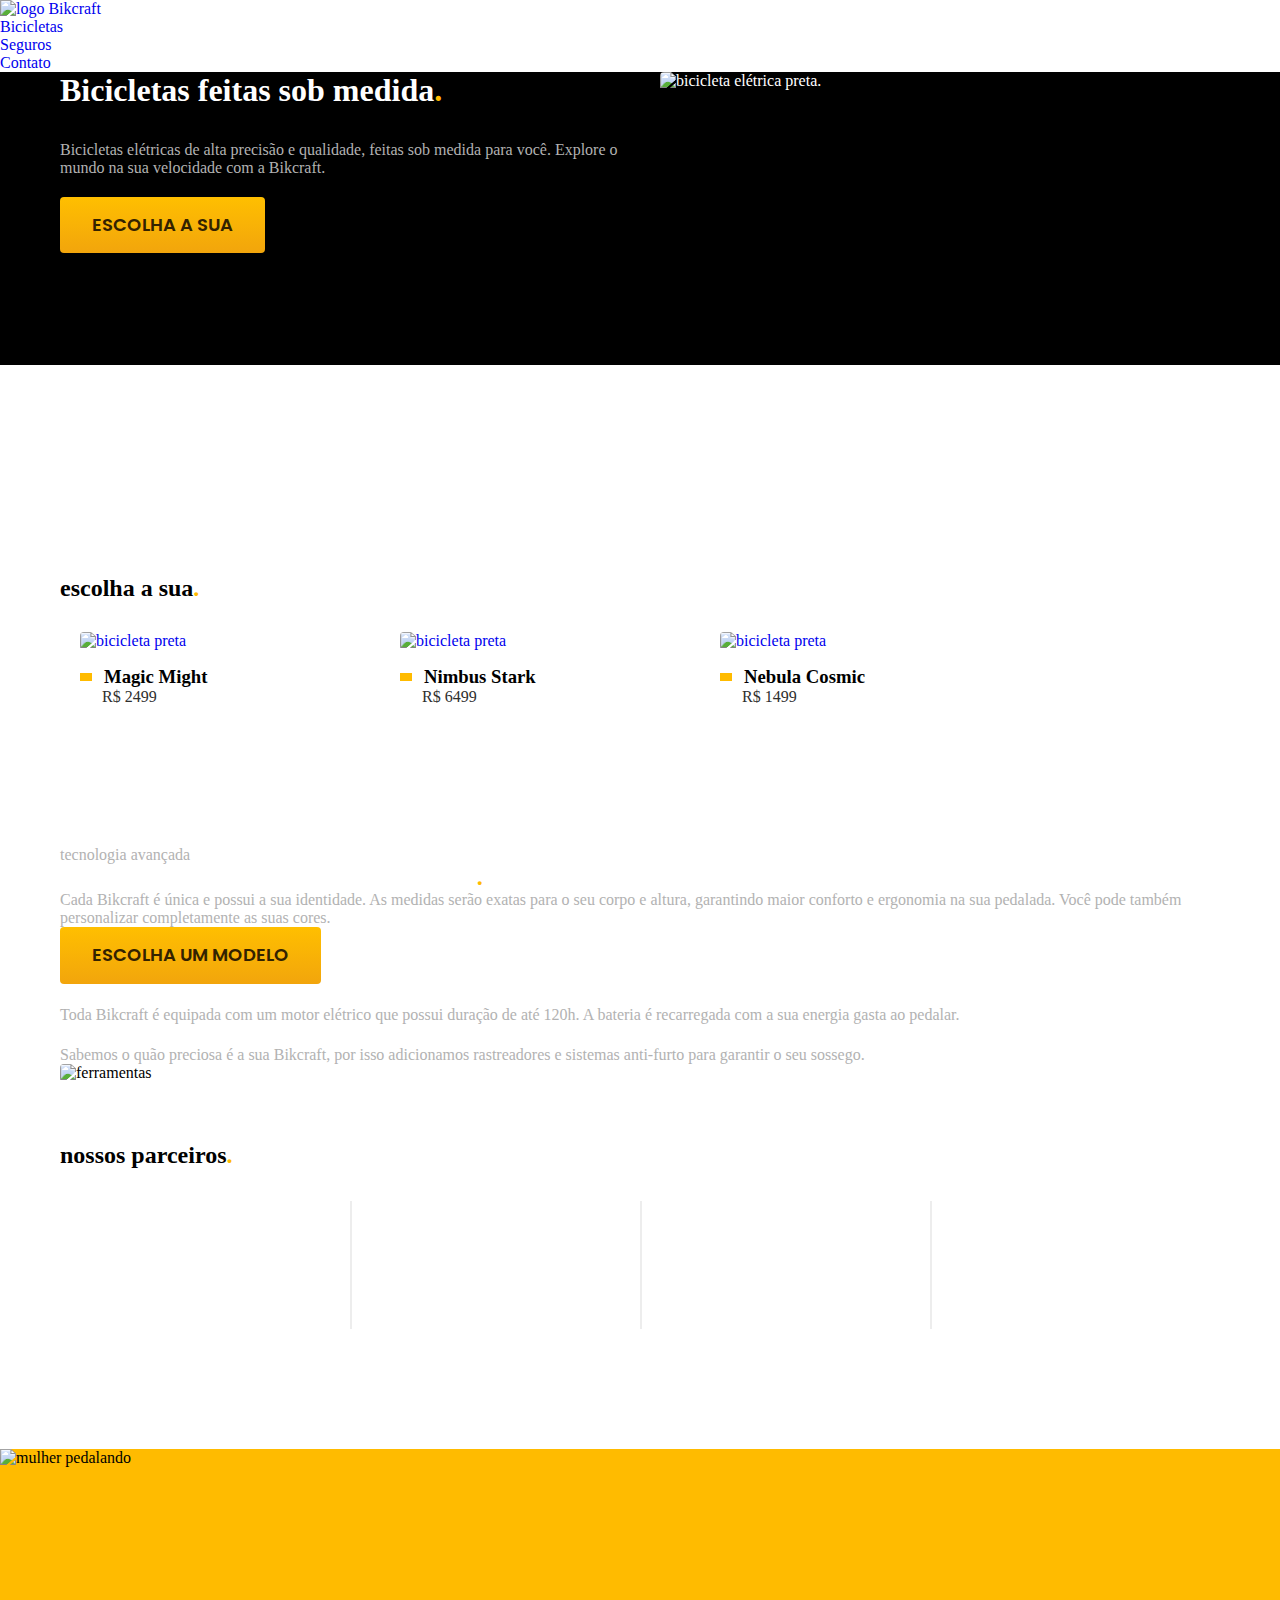
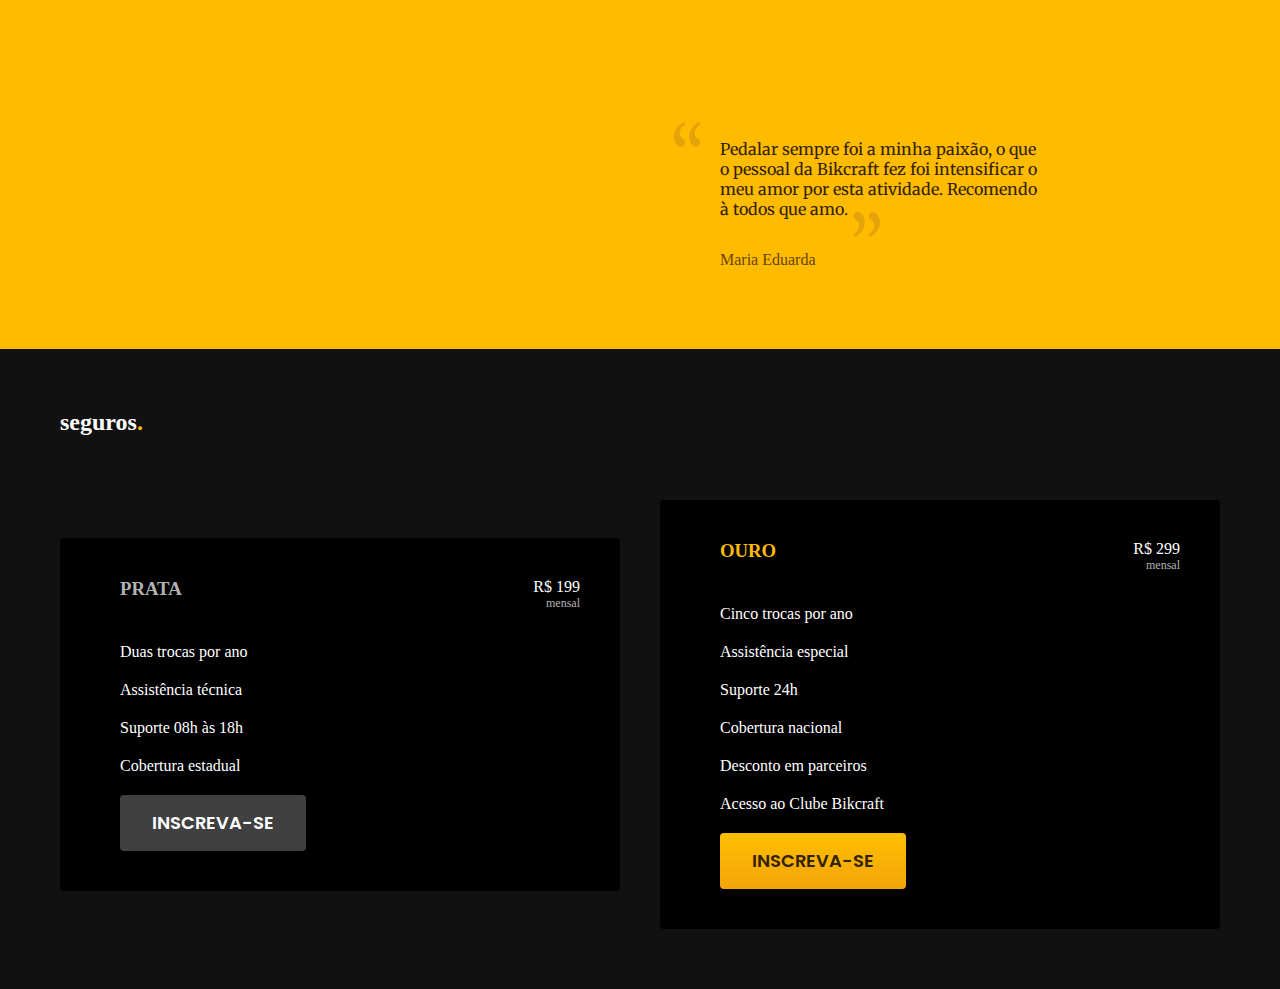
==== index.html @ 3af84308 "concluindo parceiros, depoimento e seguros" ====
<!DOCTYPE html>
<html lang="pt-br">
<head>
    <meta charset="UTF-8">
    <meta http-equiv="X-UA-Compatible" content="IE=edge">
    <meta name="viewport" content="width=device-width, initial-scale=1.0">
    <title>Bikcraft - Bicicletas</title>
    <link rel="stylesheet" href="style.css">
    <link rel="preconnect" href="https://fonts.googleapis.com">
    <link rel="preconnect" href="https://fonts.gstatic.com" crossorigin>
    <link href="https://fonts.googleapis.com/css2?family=Poppins:wght@400;600&family=Roboto:wght@400;500&family=Merriweather:ital,wght@1,900&display=swap" rel="stylesheet">
</head>
<body>
    <header class="header-bg">
        <div class="header">
            <a href="./"><img src="img/bikcraft.svg" alt="logo Bikcraft"></a>
            <nav aria-label="primária">
                <ul class="header-menu">
                    <li><a href="#bicicletas.html">Bicicletas</a></li>
                    <li><a href="#seguros.html">Seguros</a></li>
                    <li><a href="#contato.html">Contato</a></li>
                </ul>
            </nav>
        </div>
    </header>
    <!-- HOME -->
    <main class="introducao-bg">
        <div class="introducao container">
            <div class="introducao-conteudo">
                <h1 class="titulo-xl cor-branco">Bicicletas feitas sob medida<span class="cor-p100">.</span></h1>
                <p class="texto-m cor-500">Bicicletas elétricas de alta precisão e qualidade, feitas sob medida para você. Explore o mundo na sua velocidade com a Bikcraft.</p>
                <a class="botao-primario" href="./bicicletas.html">Escolha a sua</a>
            </div>
            <div class="introducao-img">
                <img src="img/fotos/introducao.jpg" alt="bicicleta elétrica preta.">
            </div>
        </div>
    </main>
    <!-- BICILETAS -->
    <article class="home-bicicletas container">
        <h2 class="titulo-xl">escolha a sua<span class="cor-p100">.</span></h2>
        <ul>
            <li>
                <a href="bicicletas/magic.html">
                    <img src="img/bicicletas/magic-home.jpg" alt="bicicleta preta">
                    <h3 class="titulo-l cor-1200">Magic Might</h3>
                    <span class="texto-m cor-1000">R$ 2499</span>
                </a>
            </li>
            <li>
                <a href="bicicletas/nimbus.html">
                    <img src="img/bicicletas/nimbus-home.jpg" alt="bicicleta preta">
                    <h3 class="titulo-l cor-1200">Nimbus Stark</h3>
                    <span class="texto-m cor-1000">R$ 6499</span>
                </a>
            </li>
            <li>
                <a href="bicicletas/nebula.html">
                    <img src="img/bicicletas/nebula-home.jpg" alt="bicicleta preta">
                    <h3 class="titulo-l cor-1200">Nebula Cosmic</h3>
                    <span class="texto-m cor-1000">R$ 1499</span>
                </a>
            </li>
        </ul>
    </article>
    <!-- TECNOLOGIA -->
    <article class="tecnologia-bg">
        <div class="tecnologia container">
            <div class="tecnologia-conteudo">
                <span class="sob-titulo cor-500">tecnologia avançada</span>
                <h2 class="titulo-xl cor-branco">você escolhe as suas cores e componentes<span class="cor-p100">.</span></h2>
                <p class="texto-m cor-500">Cada Bikcraft é única e possui a sua identidade. As medidas serão exatas para o seu corpo e altura, garantindo maior conforto e ergonomia na sua pedalada. Você pode também personalizar completamente as suas cores.</p>
                <a class="botao-primario" href="#">Escolha um modelo</a>
                <div class="tecnologia-conteudo-vantagens">
                    <div class="tecnologia-conteudo-motor">
                        <img src="img/icones/eletrica.svg" alt="">
                        <h3 class="titulo-m cor-branco">Motor Elétrico</h3>
                        <p class="texto-s cor-500">Toda Bikcraft é equipada com um motor elétrico que possui duração de até 120h. A bateria é recarregada com a sua energia gasta ao pedalar.</p>
                    </div>
                    <div class="tecnologia-conteudo-rastreador">
                        <img src="img/icones/rastreador.svg" alt="">
                        <h3 class="titulo-m cor-branco">Rastreador</h3>
                        <p class="texto-s cor-500">Sabemos o quão preciosa é a sua Bikcraft, por isso adicionamos rastreadores e sistemas anti-furto para garantir o seu sossego.</p>
                    </div>
                </div>
            </div>
            <div class="tecnologia-img"><img src="img/fotos/tecnologia.jpg" alt="ferramentas"></div>
        </div>
    </article>
    <!-- PARCEIROS -->
    <section class="parceiros container" aria-label="Nossos Parceiros">
        <h2 class="titulo-xl">nossos parceiros<span class="cor-p100">.</span></h2>
        <ul>
            <li><img src="img/parceiros/caravan.svg" alt=""></li>
            <li><img src="img/parceiros/ranek.svg" alt=""></li>
            <li><img src="img/parceiros/handel.svg" alt=""></li>
            <li><img src="img/parceiros/dogs.svg" alt=""></li>
            <li><img src="img/parceiros/lescone.svg" alt=""></li>
            <li><img src="img/parceiros/flexblog.svg" alt=""></li>
            <li><img src="img/parceiros/wildbeast.svg" alt=""></li>
            <li><img src="img/parceiros/surfbot.svg" alt=""></li>
        </ul>
    </section>
    <!-- DEPOIMENTO -->
    <section class="depoimento" aria-label="Depoimento">
        <div>
            <img src="img/fotos/depoimento.jpg" alt="mulher pedalando">
        </div>
        <div class="depoimento-conteudo">
            <blockquote class="titulo-l cor-p500">
                <p>Pedalar sempre foi a minha paixão, o que o pessoal da Bikcraft fez foi intensificar o meu amor por esta atividade. Recomendo à todos que amo.</p>
            </blockquote>
            <span class="titulo-m cor-p400">Maria Eduarda</span>
        </div>
    </section>

    <!-- SEGUROS -->
    <article class="seguros-bg">
        <div class="seguros container">
            <h2 class="titulo-xl cor-branco">seguros<span class="cor-p100">.</span></h2>
            <div class="seguros-conteudo">
                <div class="seguros-card">
                    <div class="plano-preco">
                        <h3 class="titulo-l cor-500 plano">Prata</h3>
                        <span class="titulo-l cor-branco preco">R$ 199</span>
                    </div>
                    <ul class="texto-m cor-branco">
                        <li>Duas trocas por ano</li>
                        <li>Assistência técnica</li>
                        <li>Suporte 08h às 18h</li>
                        <li>Cobertura estadual</li> 
                    </ul>
                    <a class="botao-secundario" href="#">inscreva-se</a>
                </div>
                <div class="seguros-card">
                    <div class="plano-preco">
                        <h3 class="titulo-l cor-p100 plano">Ouro</h3>
                        <span class="titulo-l cor-branco preco">R$ 299</span>
                    </div>
                    <ul class="texto-m cor-branco">
                        <li>Cinco trocas por ano</li>
                        <li>Assistência especial</li>
                        <li>Suporte 24h</li>
                        <li>Cobertura nacional</li> 
                        <li>Desconto em parceiros</li> 
                        <li>Acesso ao Clube Bikcraft</li> 
                    </ul>
                    <a class="botao-primario" href="#">inscreva-se</a>
                </div>
            </div>
        </div>
    </article>
</body>
</html>
---- style.css ----
@import './css/global/global.css';
@import './css/utilidades/tipografia.css';


/* Componentes */
@import './css/utilidades/cores.css';
@import './css/utilidades/componentes.css';

/* Header */
@import './css/global/header.css';

/* Home */
@import './css/home/introducao.css';
@import './css/bicicletas/home-bicicletas.css';
@import './css/home/tecnologia.css';
@import './css/home/parceiros.css';
@import './css/home/depoimento.css';
@import './css/seguros/seguros.css';
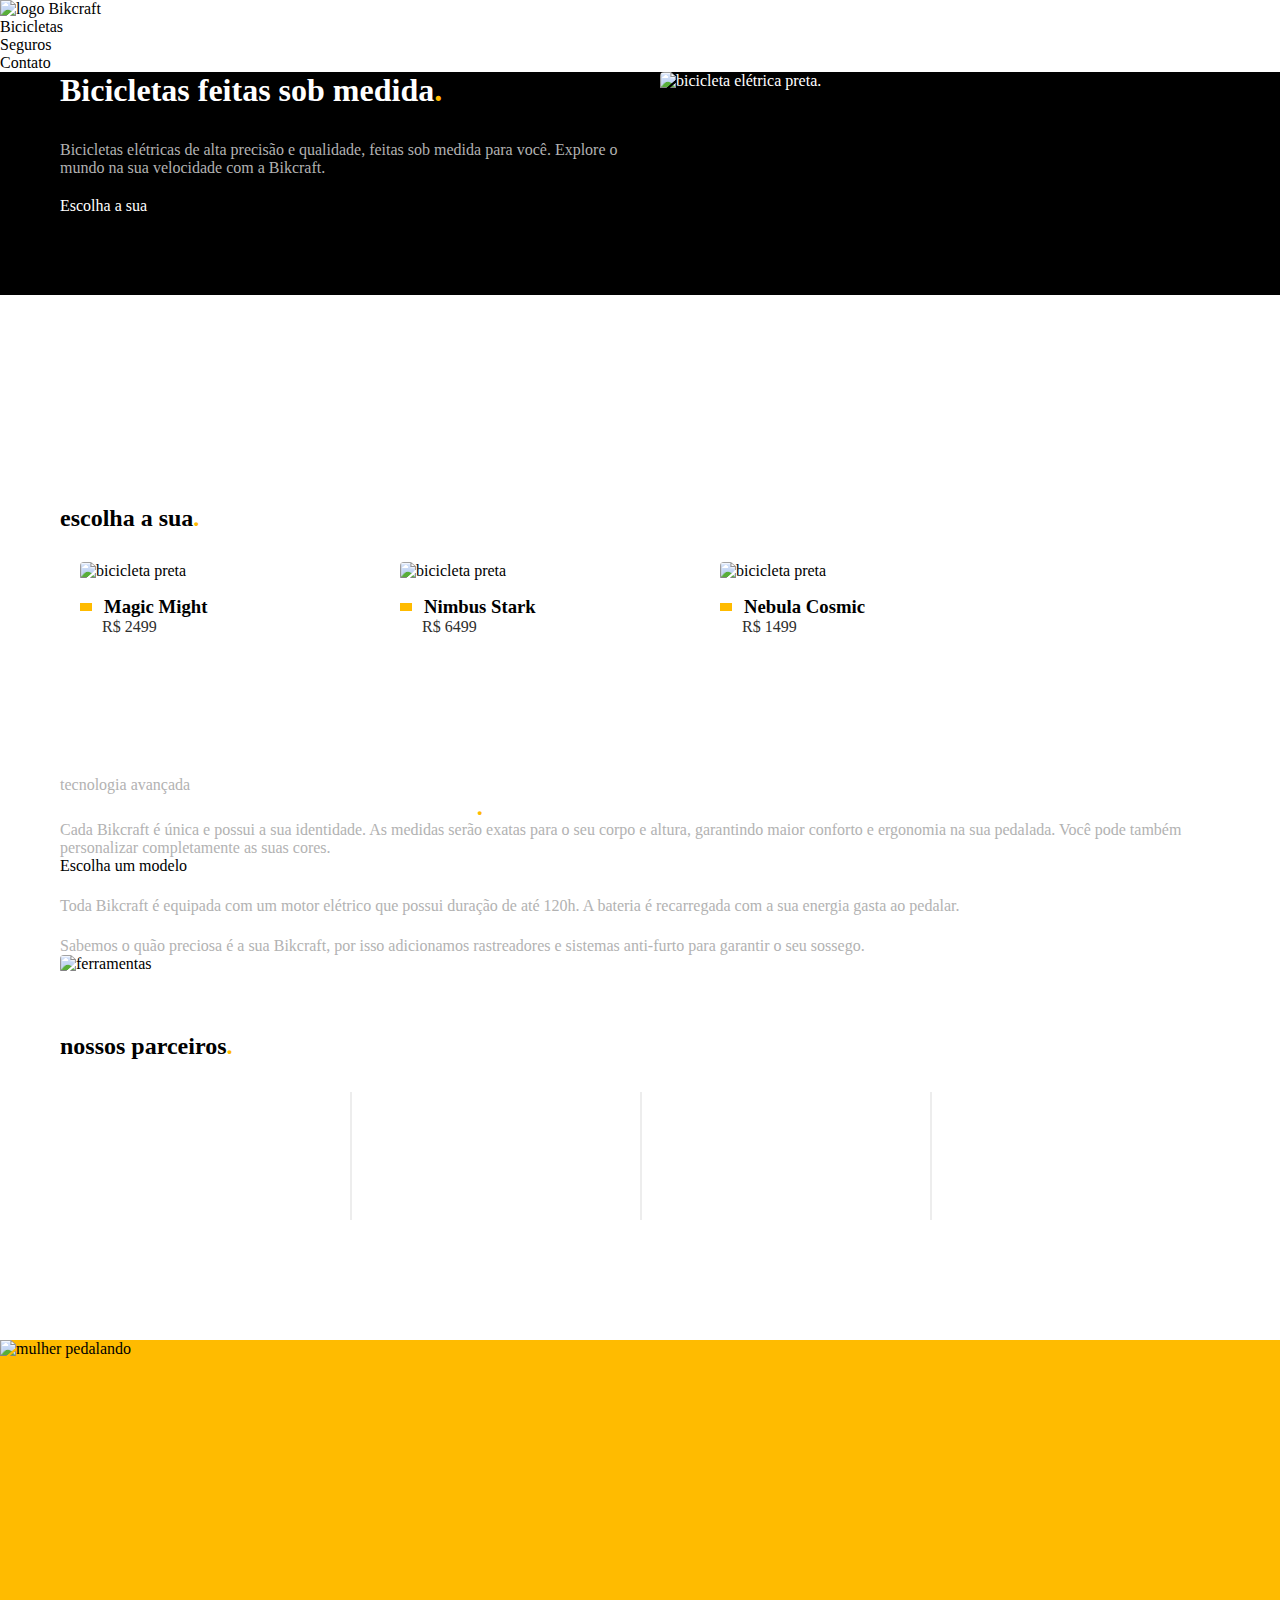
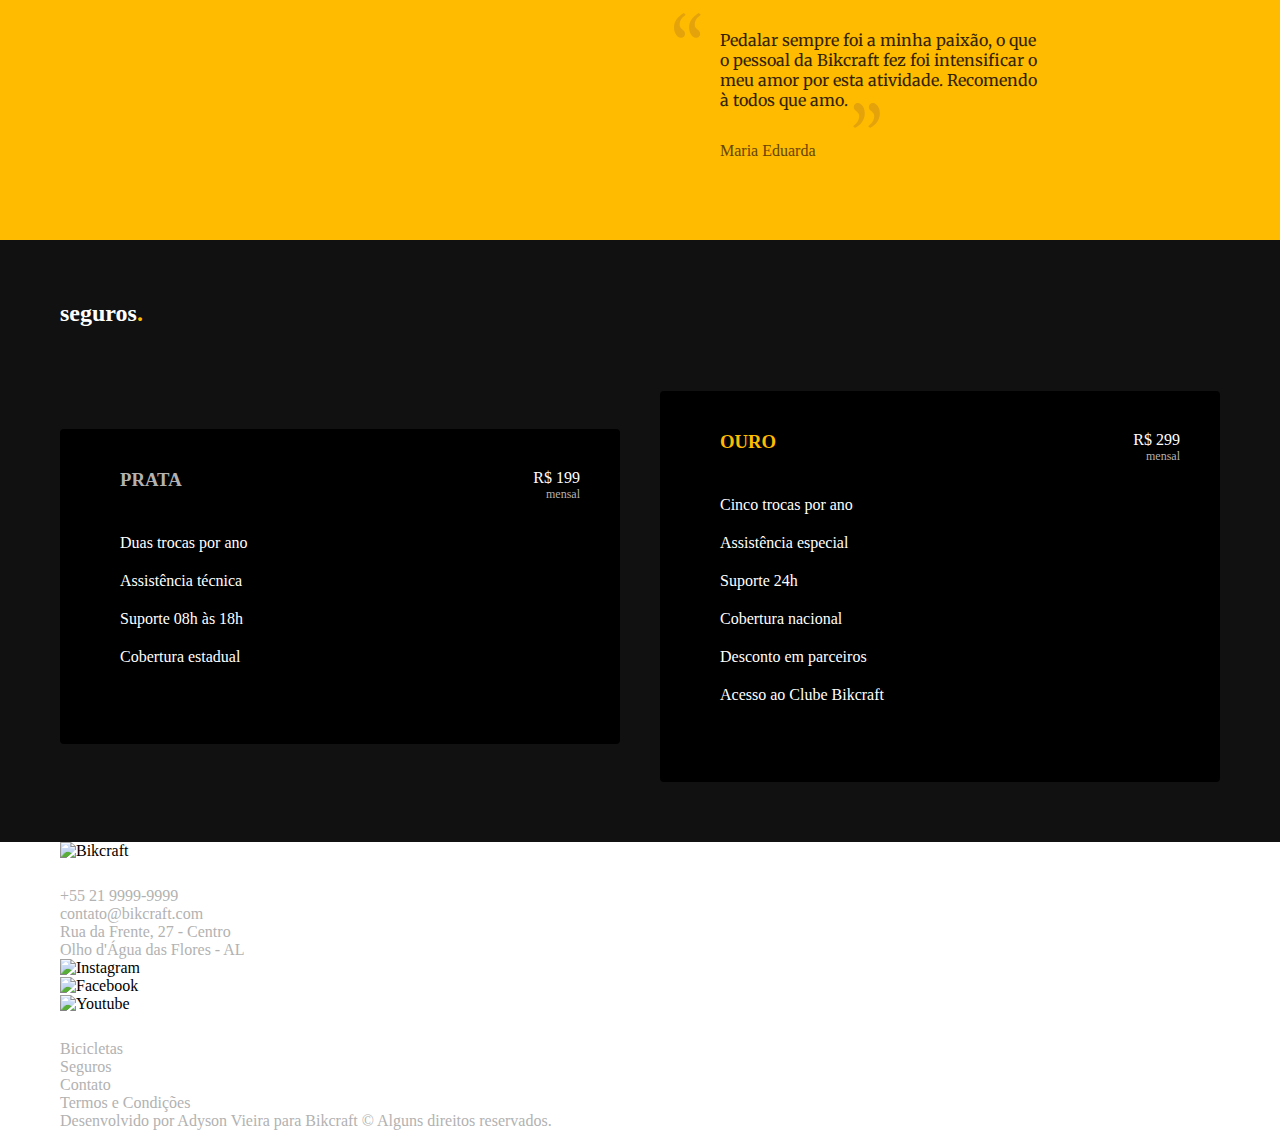
==== commit 9f98b608: "terminando pagina de contato" ====
--- a/index.html
+++ b/index.html
@@ -5,7 +5,10 @@
     <meta http-equiv="X-UA-Compatible" content="IE=edge">
     <meta name="viewport" content="width=device-width, initial-scale=1.0">
     <title>Bikcraft - Bicicletas</title>
+    <meta name="description" content="Bikcraft Bicicletas">
     <link rel="stylesheet" href="style.css">
+
+    <!-- Fontes -->
     <link rel="preconnect" href="https://fonts.googleapis.com">
     <link rel="preconnect" href="https://fonts.gstatic.com" crossorigin>
     <link href="https://fonts.googleapis.com/css2?family=Poppins:wght@400;600&family=Roboto:wght@400;500&family=Merriweather:ital,wght@1,900&display=swap" rel="stylesheet">
@@ -16,9 +19,9 @@
             <a href="./"><img src="img/bikcraft.svg" alt="logo Bikcraft"></a>
             <nav aria-label="primária">
                 <ul class="header-menu">
-                    <li><a href="#bicicletas.html">Bicicletas</a></li>
-                    <li><a href="#seguros.html">Seguros</a></li>
-                    <li><a href="#contato.html">Contato</a></li>
+                    <li><a href="./bicicletas.html">Bicicletas</a></li>
+                    <li><a href="./seguros.html">Seguros</a></li>
+                    <li><a href="./contato.html">Contato</a></li>
                 </ul>
             </nav>
         </div>
@@ -29,7 +32,7 @@
             <div class="introducao-conteudo">
                 <h1 class="titulo-xl cor-branco">Bicicletas feitas sob medida<span class="cor-p100">.</span></h1>
                 <p class="texto-m cor-500">Bicicletas elétricas de alta precisão e qualidade, feitas sob medida para você. Explore o mundo na sua velocidade com a Bikcraft.</p>
-                <a class="botao-primario" href="./bicicletas.html">Escolha a sua</a>
+                <a class="botao primario" href="./bicicletas.html">Escolha a sua</a>
             </div>
             <div class="introducao-img">
                 <img src="img/fotos/introducao.jpg" alt="bicicleta elétrica preta.">
@@ -70,7 +73,7 @@
                 <span class="sob-titulo cor-500">tecnologia avançada</span>
                 <h2 class="titulo-xl cor-branco">você escolhe as suas cores e componentes<span class="cor-p100">.</span></h2>
                 <p class="texto-m cor-500">Cada Bikcraft é única e possui a sua identidade. As medidas serão exatas para o seu corpo e altura, garantindo maior conforto e ergonomia na sua pedalada. Você pode também personalizar completamente as suas cores.</p>
-                <a class="botao-primario" href="#">Escolha um modelo</a>
+                <a class="botao primario" href="./bicicletas.html">Escolha um modelo</a>
                 <div class="tecnologia-conteudo-vantagens">
                     <div class="tecnologia-conteudo-motor">
                         <img src="img/icones/eletrica.svg" alt="">
@@ -130,7 +133,7 @@
                         <li>Suporte 08h às 18h</li>
                         <li>Cobertura estadual</li> 
                     </ul>
-                    <a class="botao-secundario" href="#">inscreva-se</a>
+                    <a class="botao secundario" href="seguros.html">inscreva-se</a>
                 </div>
                 <div class="seguros-card">
                     <div class="plano-preco">
@@ -145,10 +148,47 @@
                         <li>Desconto em parceiros</li> 
                         <li>Acesso ao Clube Bikcraft</li> 
                     </ul>
-                    <a class="botao-primario" href="#">inscreva-se</a>
+                    <a class="botao primario" href="./seguros.html">inscreva-se</a>
                 </div>
             </div>
         </div>
     </article>
+
+    <!-- FOOTER -->
+    <footer class="footer-bg">
+        <div class="footer container">
+            <img src="img/bikcraft.svg" alt="Bikcraft">
+            <div class="footer-contato">
+                <h2 class="sob-titulo cor-branco">contato</h2>
+                <ul class="texto-m cor-500">
+                    <li><a href="tel:+552199999999">+55 21 9999-9999</a></li>
+                    <li><a href="mailto:contato@bikcraft.com">contato@bikcraft.com</a></li>
+                    <li>Rua da Frente, 27 - Centro</li>
+                    <li>Olho d'Água das Flores - AL</li>
+                </ul>
+                <div class="footer-social">
+                    <a href="#">
+                        <img src="img/redes/instagram.svg" alt="Instagram">
+                    </a>
+                    <a href="#">
+                        <img src="img/redes/facebook.svg" alt="Facebook">
+                    </a>
+                    <a href="#">
+                        <img src="img/redes/youtube.svg" alt="Youtube">
+                    </a>
+                </div>
+            </div>
+            <div class="footer-info">
+                <h2 class="sob-titulo cor-branco">Informações</h2>
+                <ul class="texto-m cor-500">
+                    <li><a href="./bicicletas.html" target="_self">Bicicletas</a></li>
+                    <li><a href="./seguros.html" target="_self">Seguros</a></li>
+                    <li><a href="./contato.html" target="_self">Contato</a></li>
+                    <li><a href="./termos.html" target="_self">Termos e Condições</a></li>
+                </ul>
+            </div>
+            <p class="footer-copy texto-s cor-500">Desenvolvido por Adyson Vieira para Bikcraft © Alguns direitos reservados.</p>
+        </div>
+    </footer>
 </body>
 </html>--- a/style.css
+++ b/style.css
@@ -6,15 +6,21 @@
 @import './css/utilidades/cores.css';
 @import './css/utilidades/componentes.css';
 
-/* Header */
+/* Global */
 @import './css/global/header.css';
+@import './css/global/footer.css';
 
 /* Home */
 @import './css/home/introducao.css';
-@import './css/bicicletas/home-bicicletas.css';
+@import './css/home/home-bicicletas.css';
 @import './css/home/tecnologia.css';
 @import './css/home/parceiros.css';
 @import './css/home/depoimento.css';
+@import './css/home/home-seguros.css';
+
+/* Pages */
+@import './css/termos/termos.css';
+@import './css/bicicletas/bicicletas.css';
 @import './css/seguros/seguros.css';
+@import './css/contato/contato.css';
 
-
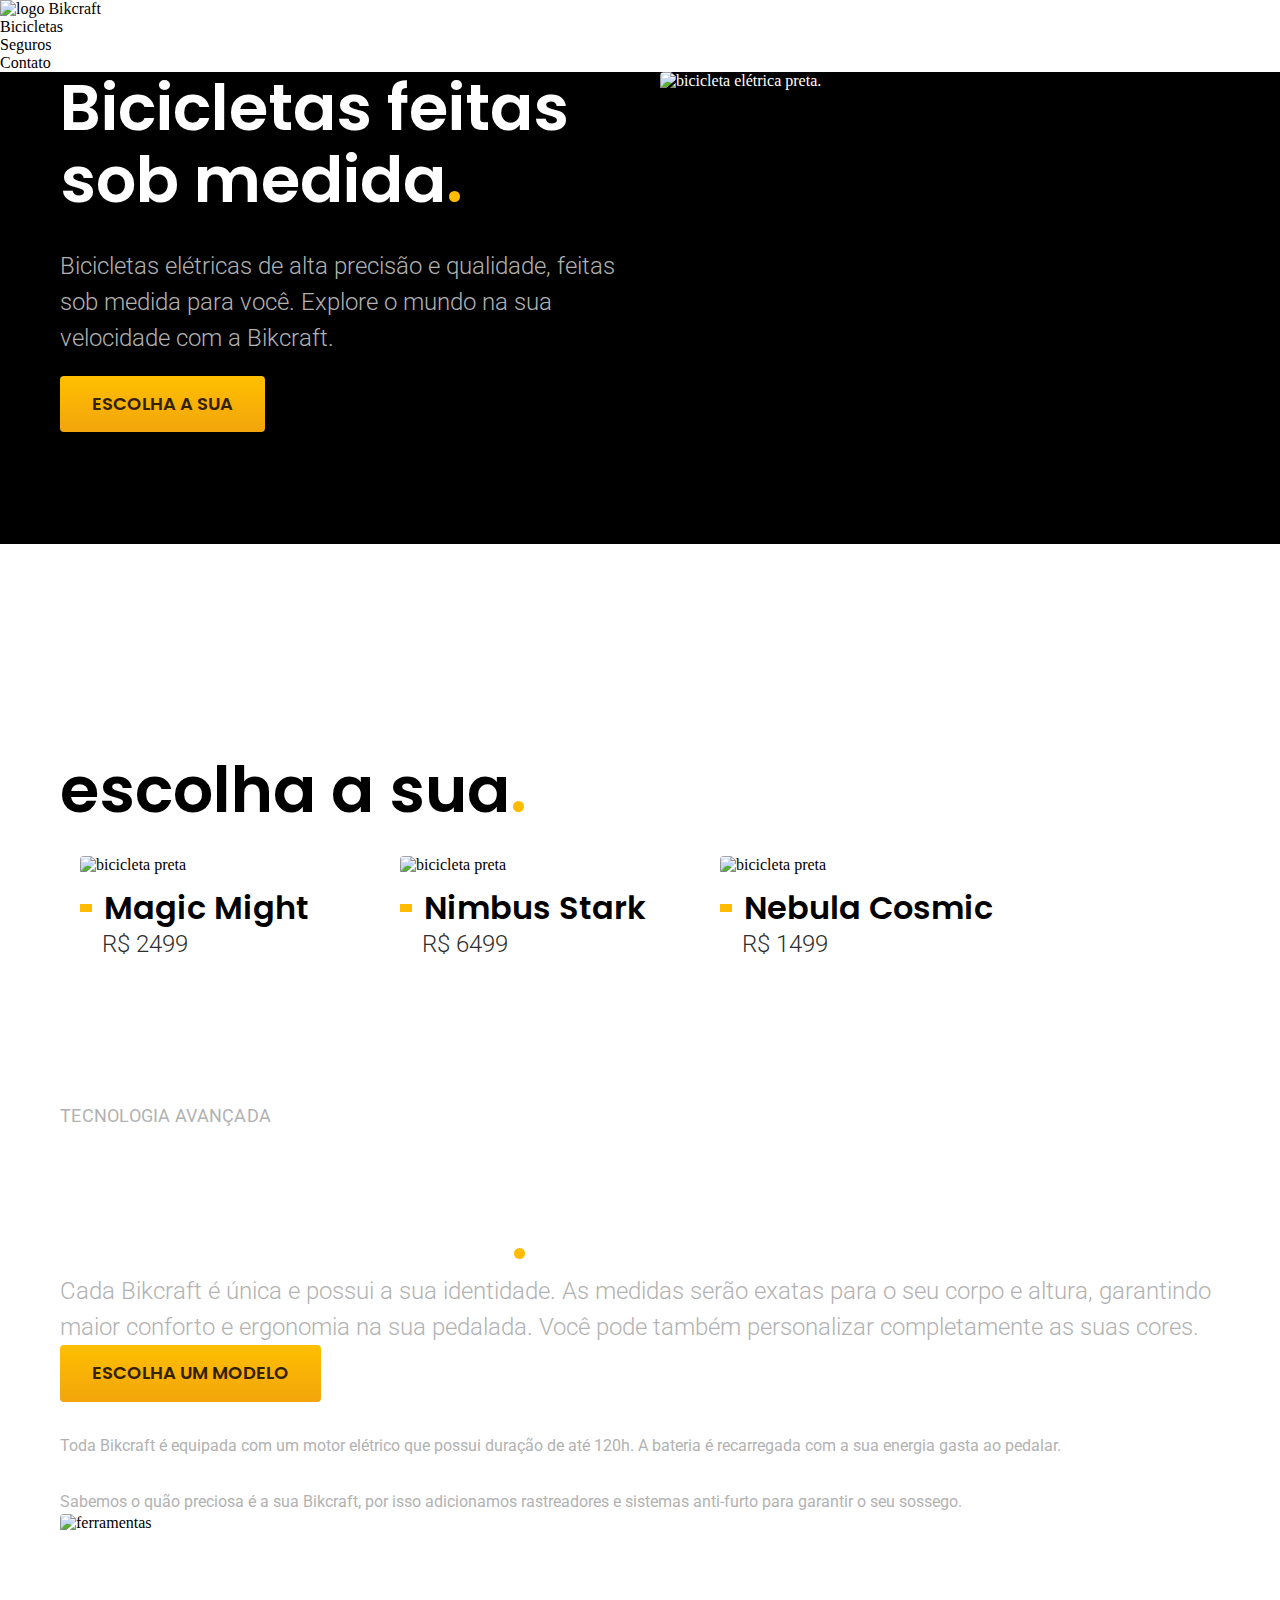
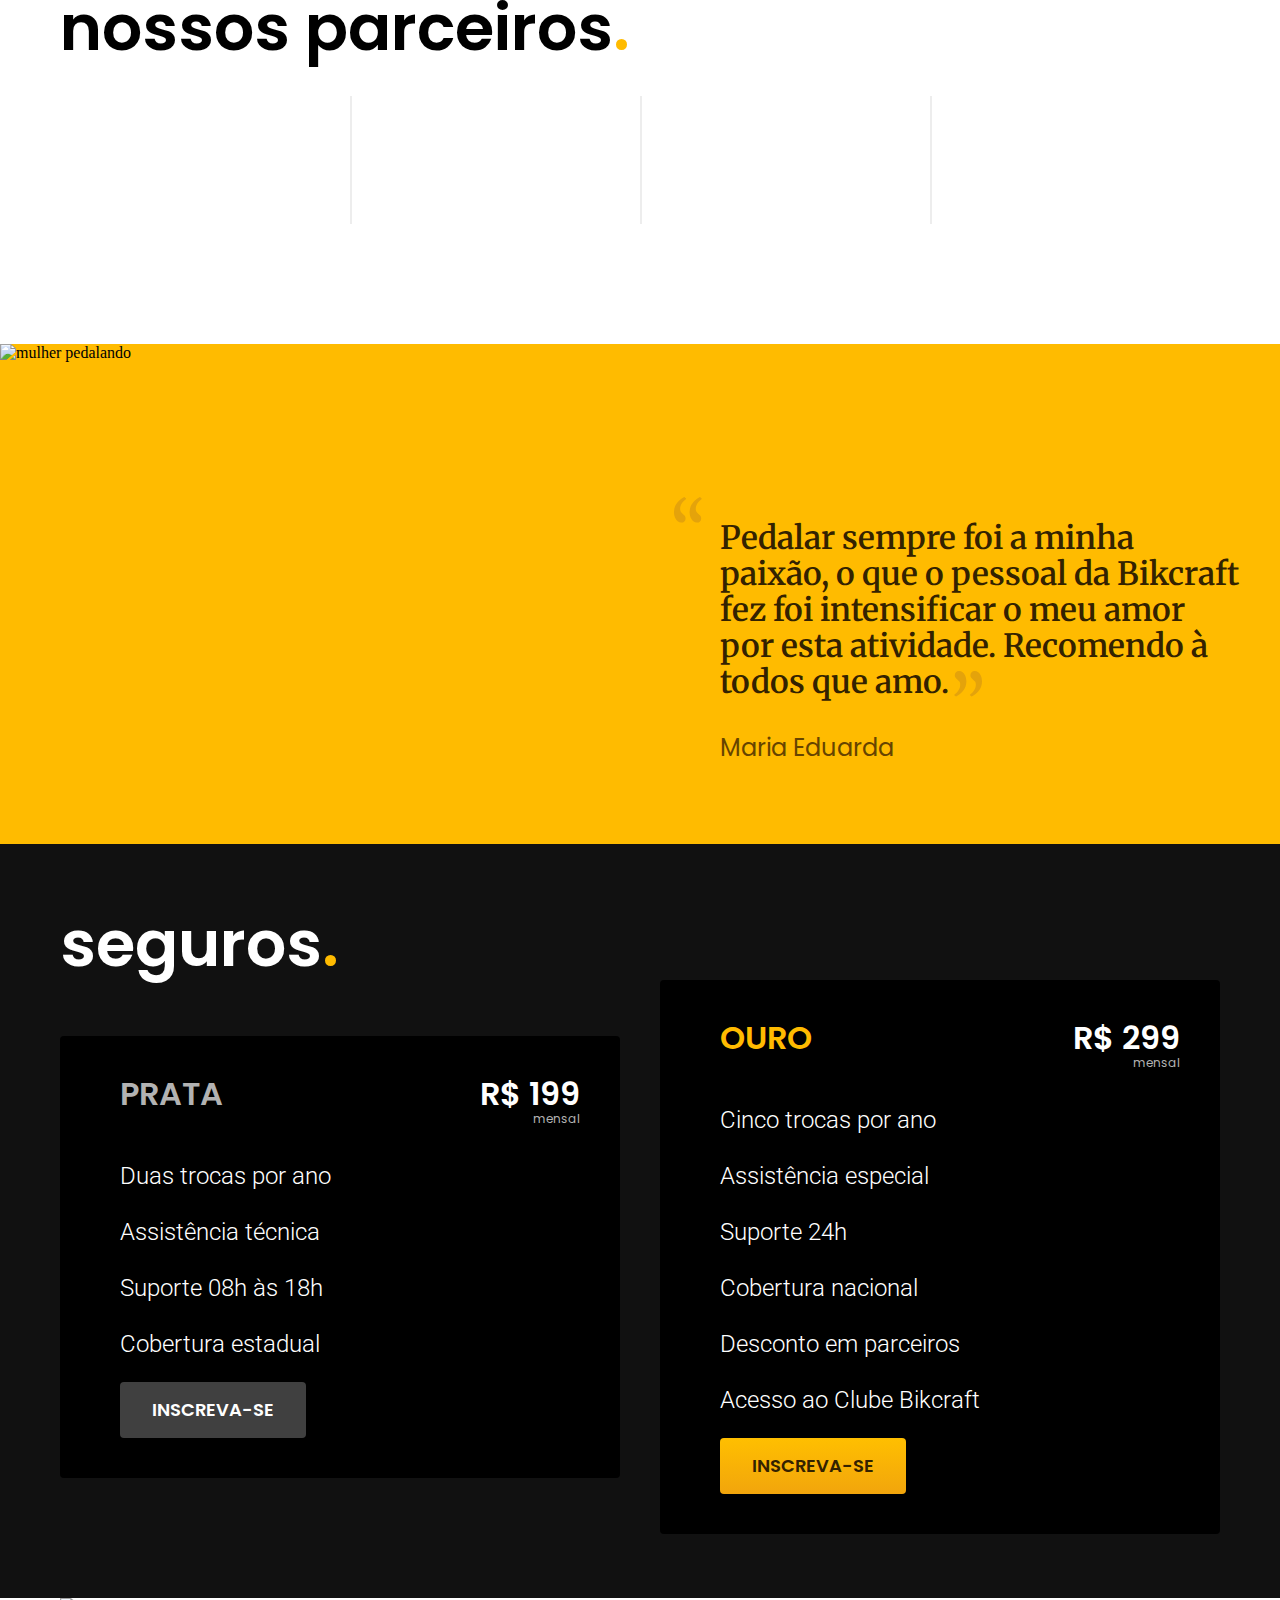
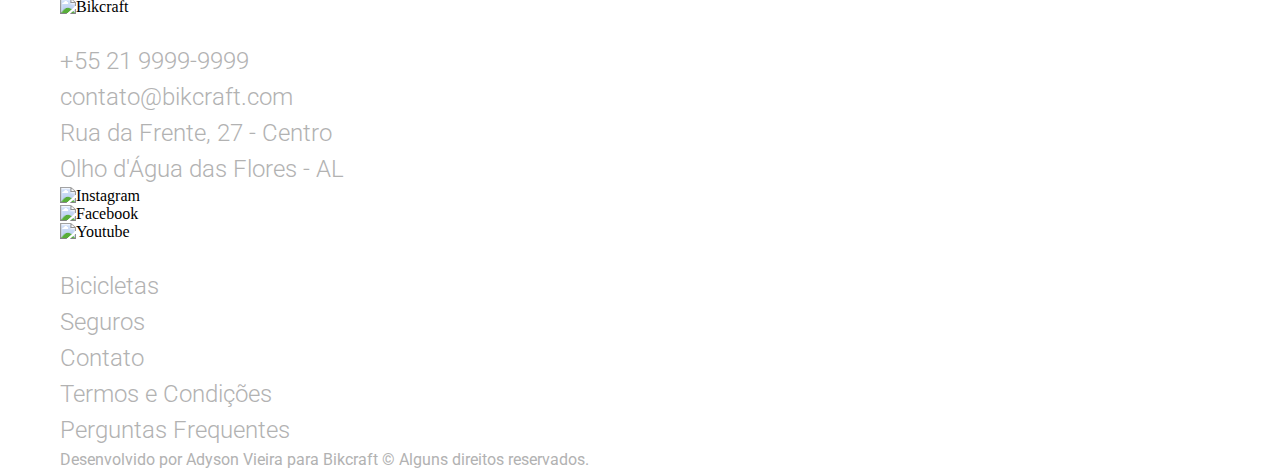
==== commit d0b3793e: "contato e seguros" ====
--- a/index.html
+++ b/index.html
@@ -185,6 +185,7 @@
                     <li><a href="./seguros.html" target="_self">Seguros</a></li>
                     <li><a href="./contato.html" target="_self">Contato</a></li>
                     <li><a href="./termos.html" target="_self">Termos e Condições</a></li>
+                    <li><a href="./perguntas.html" target="_self">Perguntas Frequentes</a></li>
                 </ul>
             </div>
             <p class="footer-copy texto-s cor-500">Desenvolvido por Adyson Vieira para Bikcraft © Alguns direitos reservados.</p>
--- a/style.css
+++ b/style.css
@@ -1,10 +1,10 @@
 @import './css/global/global.css';
-@import './css/utilidades/tipografia.css';
-
 
 /* Componentes */
+@import './css/utilidades/tipografia.css';
 @import './css/utilidades/cores.css';
 @import './css/utilidades/componentes.css';
+@import './css/utilidades/formularios.css';
 
 /* Global */
 @import './css/global/header.css';
@@ -16,11 +16,11 @@
 @import './css/home/tecnologia.css';
 @import './css/home/parceiros.css';
 @import './css/home/depoimento.css';
-@import './css/home/home-seguros.css';
 
 /* Pages */
 @import './css/termos/termos.css';
 @import './css/bicicletas/bicicletas.css';
 @import './css/seguros/seguros.css';
+@import './css/seguros/vantagens.css';
 @import './css/contato/contato.css';
 
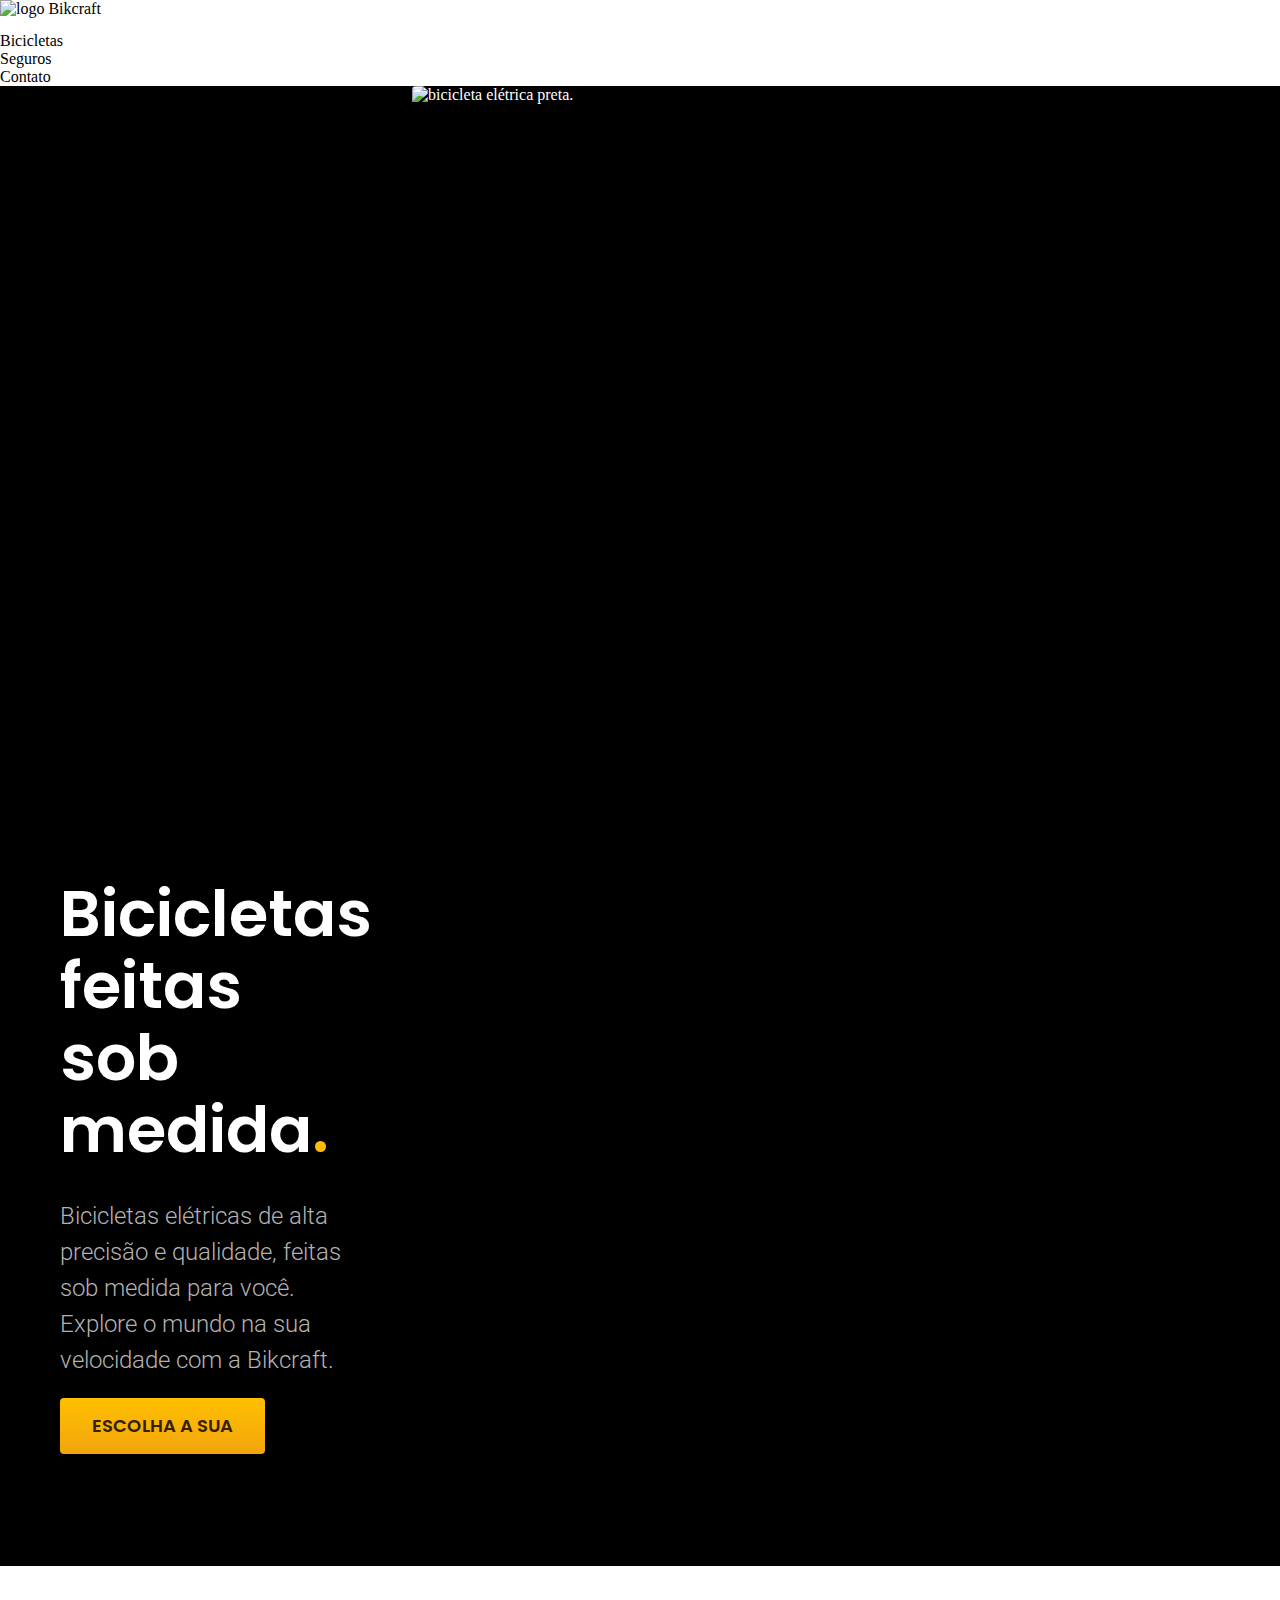
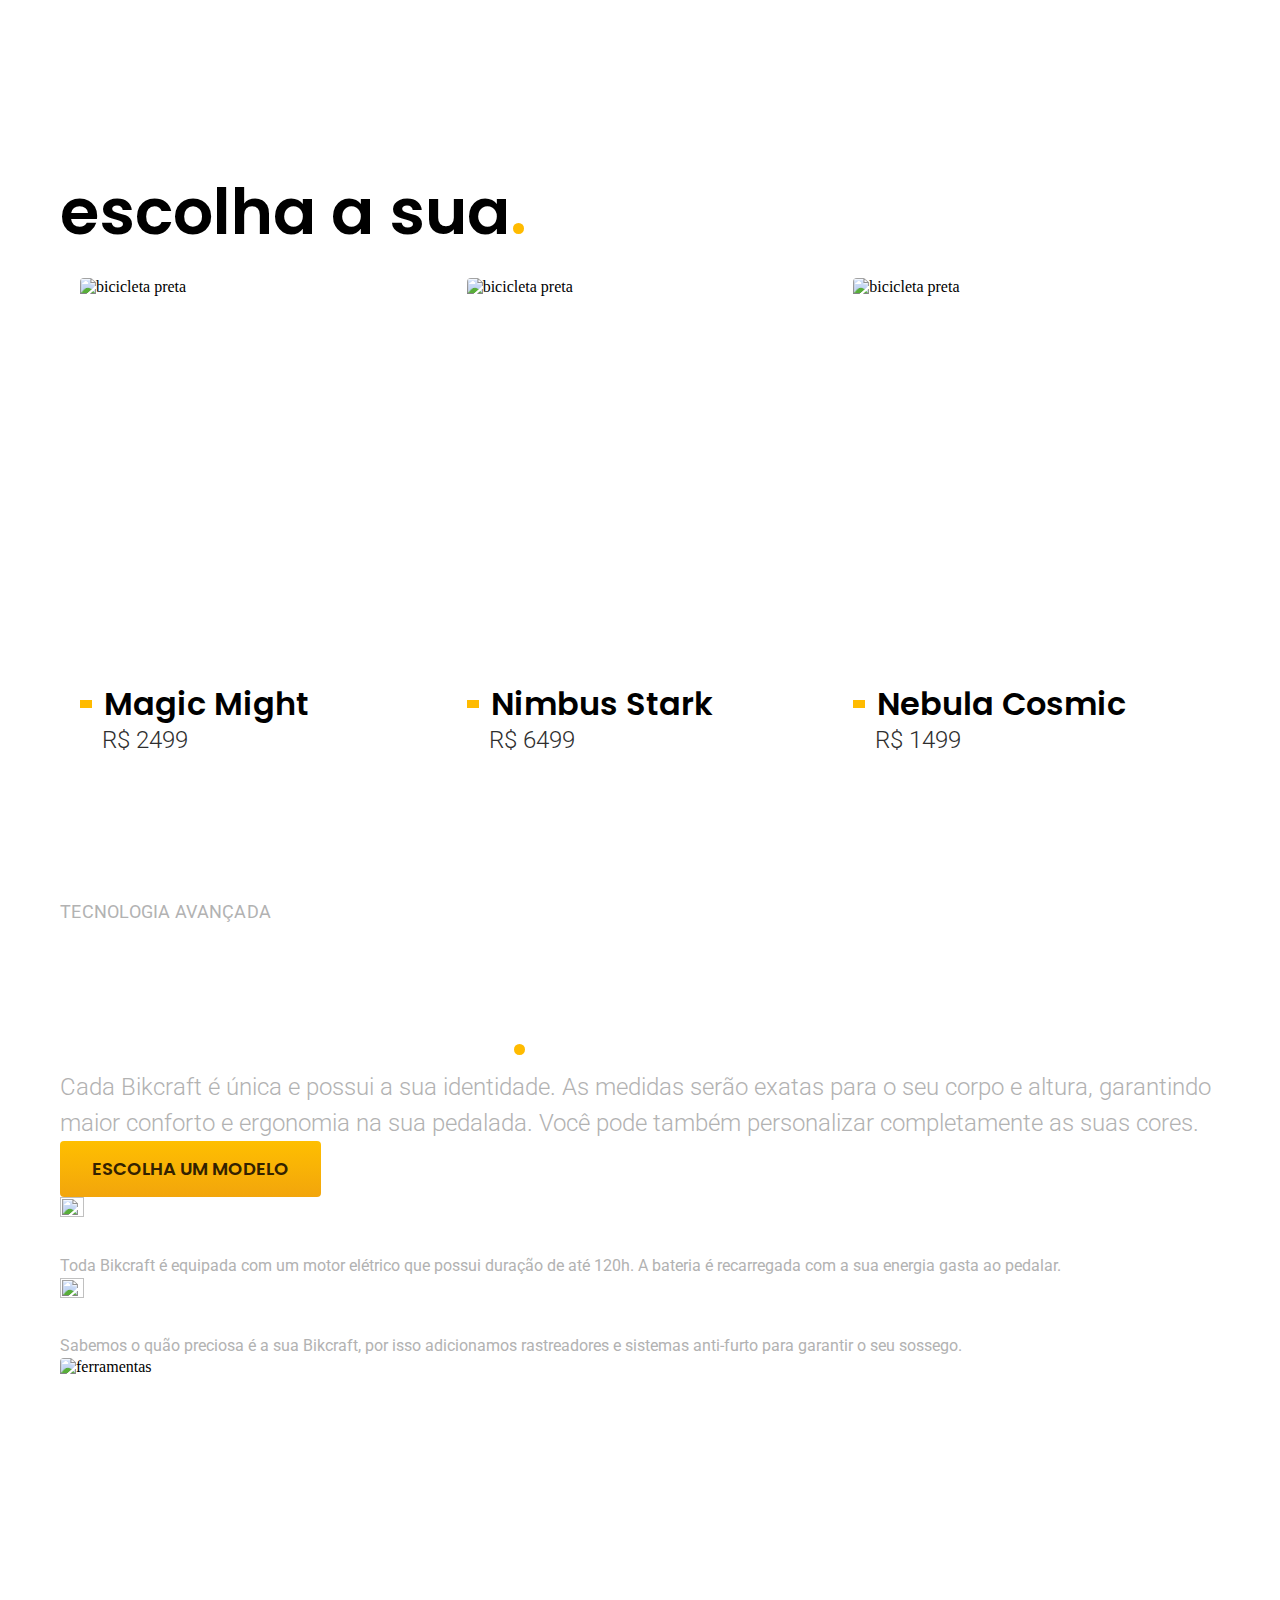
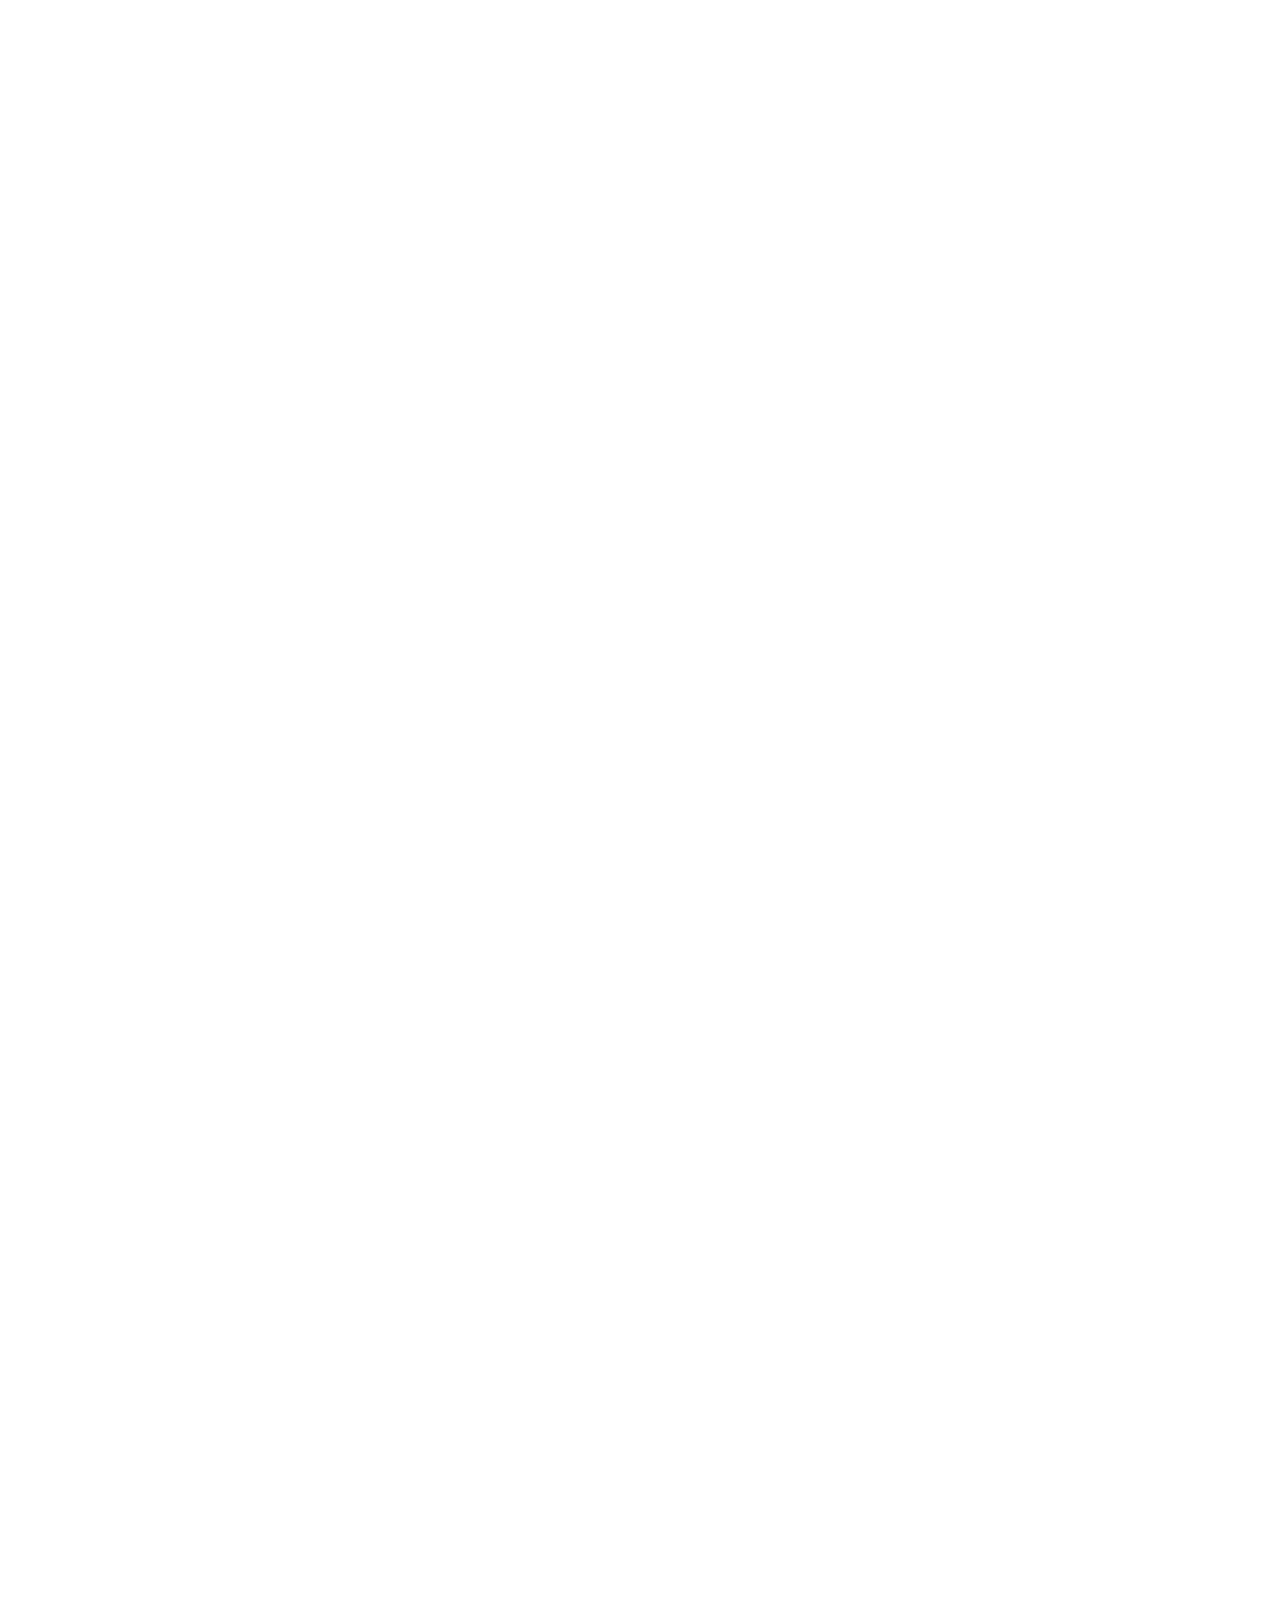
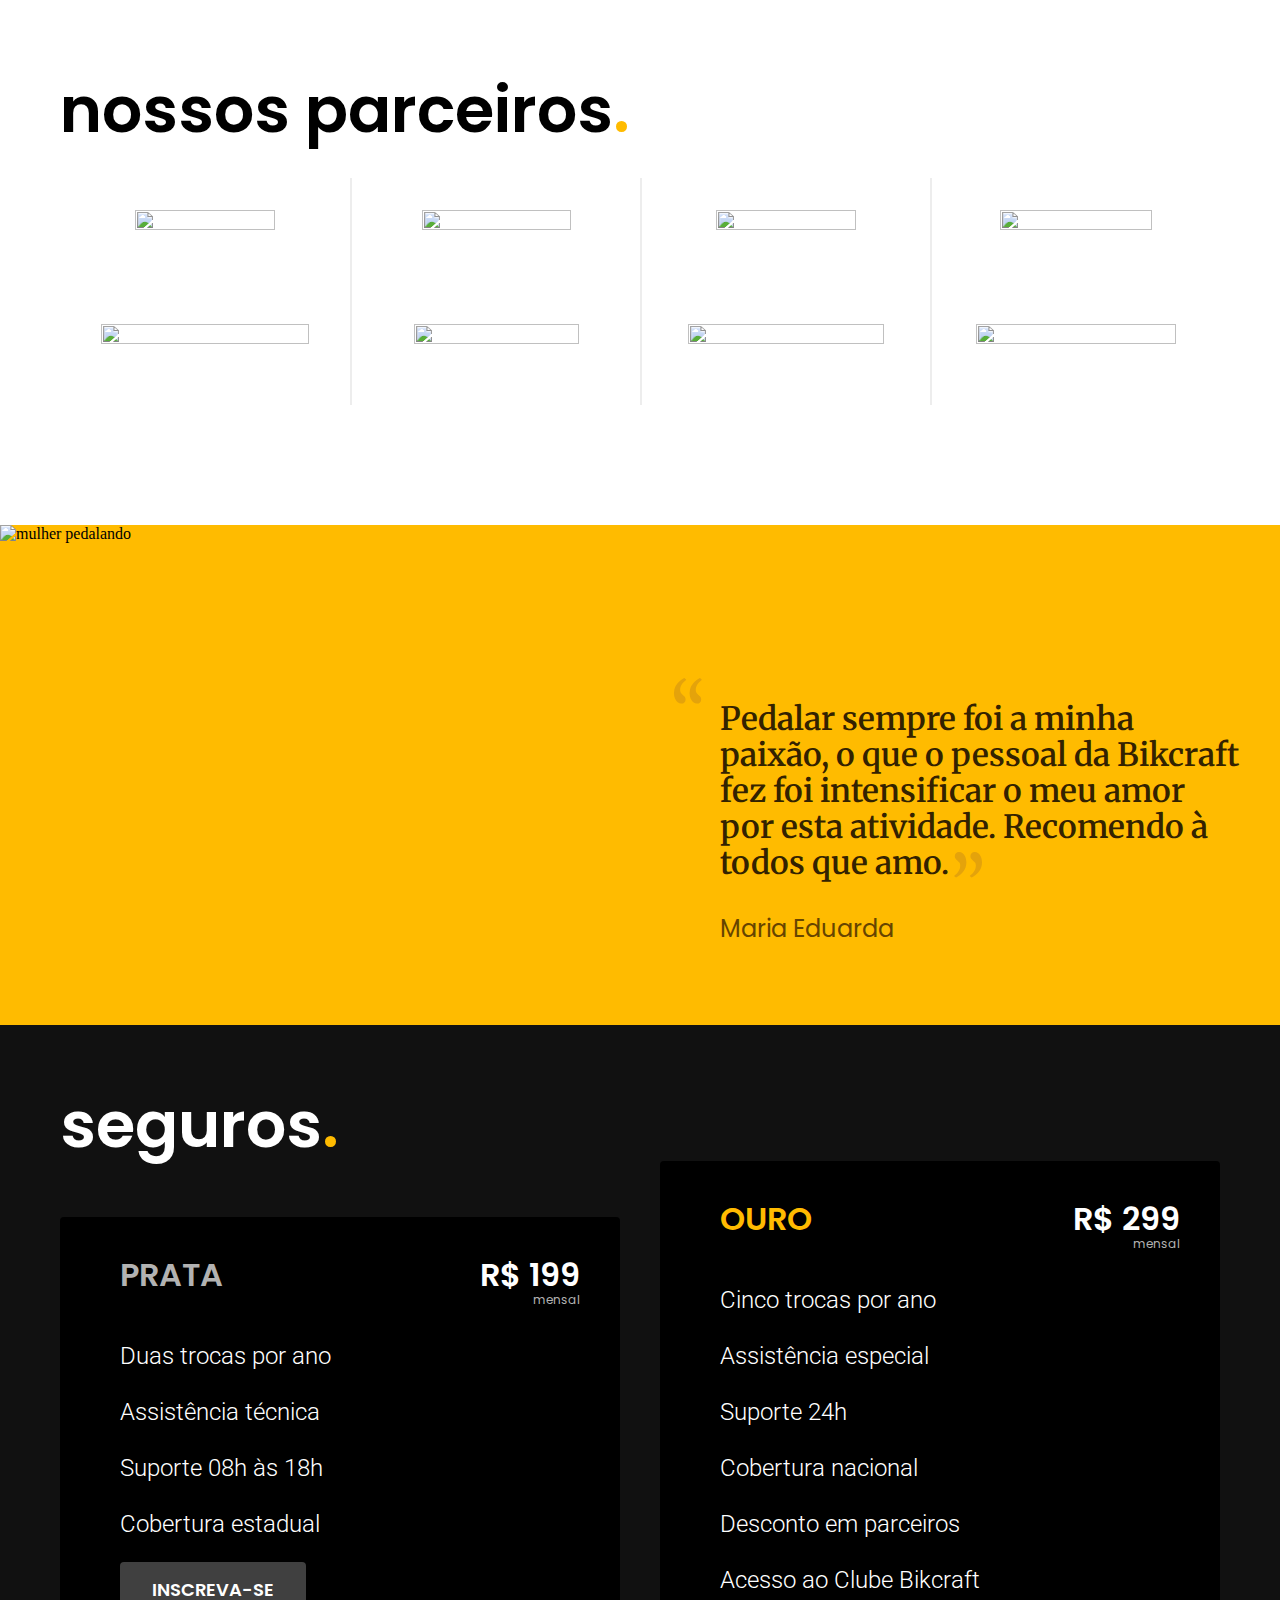
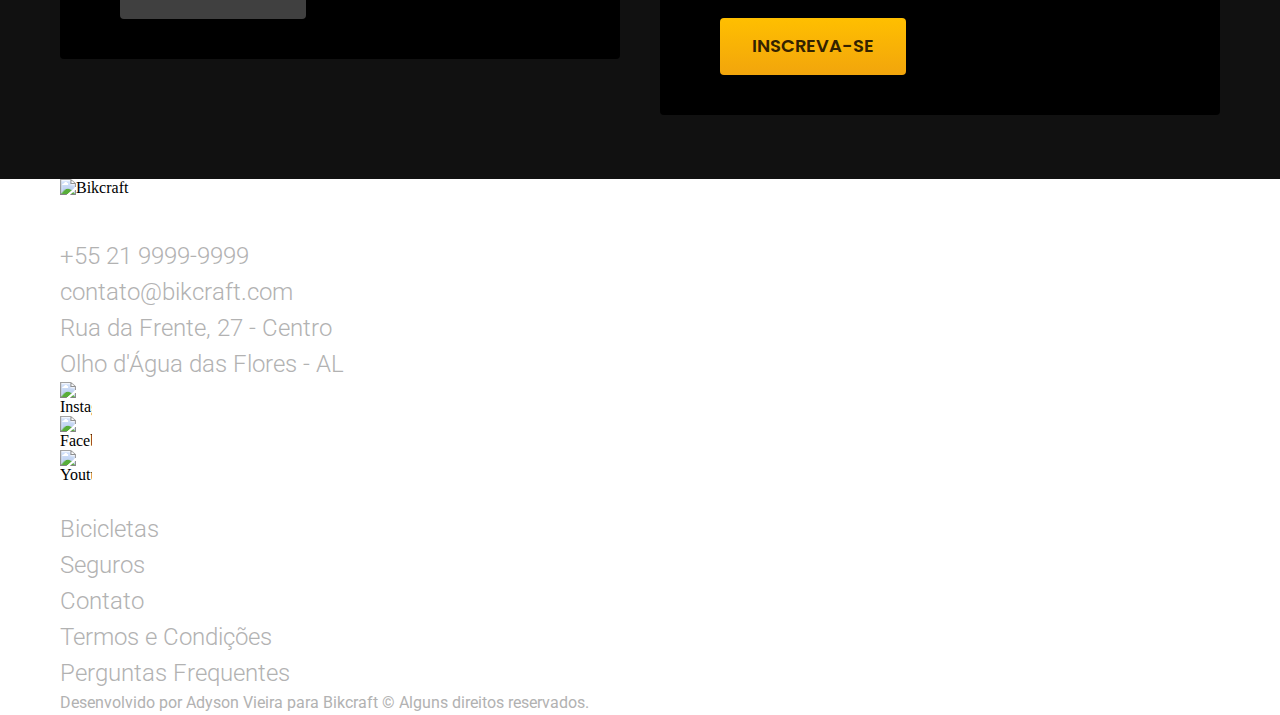
==== commit cae9e086: "HTML e CSS concluidos" ====
--- a/index.html
+++ b/index.html
@@ -6,17 +6,13 @@
     <meta name="viewport" content="width=device-width, initial-scale=1.0">
     <title>Bikcraft - Bicicletas</title>
     <meta name="description" content="Bikcraft Bicicletas">
+    <link rel="preload" href="style.css" as="style">
     <link rel="stylesheet" href="style.css">
-
-    <!-- Fontes -->
-    <link rel="preconnect" href="https://fonts.googleapis.com">
-    <link rel="preconnect" href="https://fonts.gstatic.com" crossorigin>
-    <link href="https://fonts.googleapis.com/css2?family=Poppins:wght@400;600&family=Roboto:wght@400;500&family=Merriweather:ital,wght@1,900&display=swap" rel="stylesheet">
 </head>
 <body>
     <header class="header-bg">
         <div class="header">
-            <a href="./"><img src="img/bikcraft.svg" alt="logo Bikcraft"></a>
+            <a href="./"><img src="img/bikcraft.svg" width="132" height="32" alt="logo Bikcraft"></a>
             <nav aria-label="primária">
                 <ul class="header-menu">
                     <li><a href="./bicicletas.html">Bicicletas</a></li>
@@ -34,9 +30,10 @@
                 <p class="texto-m cor-500">Bicicletas elétricas de alta precisão e qualidade, feitas sob medida para você. Explore o mundo na sua velocidade com a Bikcraft.</p>
                 <a class="botao primario" href="./bicicletas.html">Escolha a sua</a>
             </div>
-            <div class="introducao-img">
-                <img src="img/fotos/introducao.jpg" alt="bicicleta elétrica preta.">
-            </div>
+            <picture>
+                <source media="(max-width:800px)" srcset="img/bicicletas/nimbus.jpg">
+                <img src="img/fotos/introducao.jpg" width="1280" height="1600" alt="bicicleta elétrica preta.">
+            </picture>
         </div>
     </main>
     <!-- BICILETAS -->
@@ -45,21 +42,21 @@
         <ul>
             <li>
                 <a href="bicicletas/magic.html">
-                    <img src="img/bicicletas/magic-home.jpg" alt="bicicleta preta">
+                    <img src="img/bicicletas/magic-home.jpg" width="920" height="1040" alt="bicicleta preta">
                     <h3 class="titulo-l cor-1200">Magic Might</h3>
                     <span class="texto-m cor-1000">R$ 2499</span>
                 </a>
             </li>
             <li>
                 <a href="bicicletas/nimbus.html">
-                    <img src="img/bicicletas/nimbus-home.jpg" alt="bicicleta preta">
+                    <img src="img/bicicletas/nimbus-home.jpg" width="920" height="1040" alt="bicicleta preta">
                     <h3 class="titulo-l cor-1200">Nimbus Stark</h3>
                     <span class="texto-m cor-1000">R$ 6499</span>
                 </a>
             </li>
             <li>
                 <a href="bicicletas/nebula.html">
-                    <img src="img/bicicletas/nebula-home.jpg" alt="bicicleta preta">
+                    <img src="img/bicicletas/nebula-home.jpg" width="920" height="1040" alt="bicicleta preta">
                     <h3 class="titulo-l cor-1200">Nebula Cosmic</h3>
                     <span class="texto-m cor-1000">R$ 1499</span>
                 </a>
@@ -76,38 +73,38 @@
                 <a class="botao primario" href="./bicicletas.html">Escolha um modelo</a>
                 <div class="tecnologia-conteudo-vantagens">
                     <div class="tecnologia-conteudo-motor">
-                        <img src="img/icones/eletrica.svg" alt="">
+                        <img src="img/icones/eletrica.svg" width="24" height="24" alt="">
                         <h3 class="titulo-m cor-branco">Motor Elétrico</h3>
                         <p class="texto-s cor-500">Toda Bikcraft é equipada com um motor elétrico que possui duração de até 120h. A bateria é recarregada com a sua energia gasta ao pedalar.</p>
                     </div>
                     <div class="tecnologia-conteudo-rastreador">
-                        <img src="img/icones/rastreador.svg" alt="">
+                        <img src="img/icones/rastreador.svg" width="24" height="24" alt="">
                         <h3 class="titulo-m cor-branco">Rastreador</h3>
                         <p class="texto-s cor-500">Sabemos o quão preciosa é a sua Bikcraft, por isso adicionamos rastreadores e sistemas anti-furto para garantir o seu sossego.</p>
                     </div>
                 </div>
             </div>
-            <div class="tecnologia-img"><img src="img/fotos/tecnologia.jpg" alt="ferramentas"></div>
+            <div class="tecnologia-img"><img src="img/fotos/tecnologia.jpg" width="1200" height="1920" alt="ferramentas"></div>
         </div>
     </article>
     <!-- PARCEIROS -->
     <section class="parceiros container" aria-label="Nossos Parceiros">
         <h2 class="titulo-xl">nossos parceiros<span class="cor-p100">.</span></h2>
         <ul>
-            <li><img src="img/parceiros/caravan.svg" alt=""></li>
-            <li><img src="img/parceiros/ranek.svg" alt=""></li>
-            <li><img src="img/parceiros/handel.svg" alt=""></li>
-            <li><img src="img/parceiros/dogs.svg" alt=""></li>
-            <li><img src="img/parceiros/lescone.svg" alt=""></li>
-            <li><img src="img/parceiros/flexblog.svg" alt=""></li>
-            <li><img src="img/parceiros/wildbeast.svg" alt=""></li>
-            <li><img src="img/parceiros/surfbot.svg" alt=""></li>
+            <li><img src="img/parceiros/caravan.svg" width="140" height="38"alt=""></li>
+            <li><img src="img/parceiros/ranek.svg" width="149" height="36" alt=""></li>
+            <li><img src="img/parceiros/handel.svg" width="140" height="50" alt=""></li>
+            <li><img src="img/parceiros/dogs.svg" width="152" height="39" alt=""></li>
+            <li><img src="img/parceiros/lescone.svg" width="208" height="41" alt=""></li>
+            <li><img src="img/parceiros/flexblog.svg" width="165" height="38" alt=""></li>
+            <li><img src="img/parceiros/wildbeast.svg" width="196" height="34" alt=""></li>
+            <li><img src="img/parceiros/surfbot.svg" width="200" height="49" alt=""></li>
         </ul>
     </section>
     <!-- DEPOIMENTO -->
     <section class="depoimento" aria-label="Depoimento">
         <div>
-            <img src="img/fotos/depoimento.jpg" alt="mulher pedalando">
+            <img src="img/fotos/depoimento.jpg" width="1560" height="1360" alt="mulher pedalando">
         </div>
         <div class="depoimento-conteudo">
             <blockquote class="titulo-l cor-p500">
@@ -157,7 +154,7 @@
     <!-- FOOTER -->
     <footer class="footer-bg">
         <div class="footer container">
-            <img src="img/bikcraft.svg" alt="Bikcraft">
+            <img src="img/bikcraft.svg" width="136" height="32" alt="Bikcraft">
             <div class="footer-contato">
                 <h2 class="sob-titulo cor-branco">contato</h2>
                 <ul class="texto-m cor-500">
@@ -168,13 +165,13 @@
                 </ul>
                 <div class="footer-social">
                     <a href="#">
-                        <img src="img/redes/instagram.svg" alt="Instagram">
+                        <img src="img/redes/instagram.svg" width="32" height="32" alt="Instagram">
                     </a>
                     <a href="#">
-                        <img src="img/redes/facebook.svg" alt="Facebook">
+                        <img src="img/redes/facebook.svg" width="32" height="32" alt="Facebook">
                     </a>
                     <a href="#">
-                        <img src="img/redes/youtube.svg" alt="Youtube">
+                        <img src="img/redes/youtube.svg" width="32" height="32" alt="Youtube">
                     </a>
                 </div>
             </div>
--- a/style.css
+++ b/style.css
@@ -1,3 +1,4 @@
+@import url("https://fonts.googleapis.com/css2?family=Poppins:wght@400;600&family=Roboto:wght@400;500&family=Merriweather:ital,wght@1,900&display=swap");
 @import './css/global/global.css';
 
 /* Componentes */
@@ -20,7 +21,11 @@
 /* Pages */
 @import './css/termos/termos.css';
 @import './css/bicicletas/bicicletas.css';
+@import './css/bicicletas/bicicleta.css';
 @import './css/seguros/seguros.css';
 @import './css/seguros/vantagens.css';
 @import './css/contato/contato.css';
+@import './css/perguntas/perguntas.css';
+@import './css/bicicletas/seguro-bicicleta.css';
+@import './css/orcamento/orcamento.css';
 
--- a/style.css
+++ b/style.css
@@ -1,3 +1,4 @@
+@import url("https://fonts.googleapis.com/css2?family=Poppins:wght@400;600&family=Roboto:wght@400;500&family=Merriweather:ital,wght@1,900&display=swap");
 @import './css/global/global.css';
 
 /* Componentes */
@@ -20,7 +21,11 @@
 /* Pages */
 @import './css/termos/termos.css';
 @import './css/bicicletas/bicicletas.css';
+@import './css/bicicletas/bicicleta.css';
 @import './css/seguros/seguros.css';
 @import './css/seguros/vantagens.css';
 @import './css/contato/contato.css';
+@import './css/perguntas/perguntas.css';
+@import './css/bicicletas/seguro-bicicleta.css';
+@import './css/orcamento/orcamento.css';
 
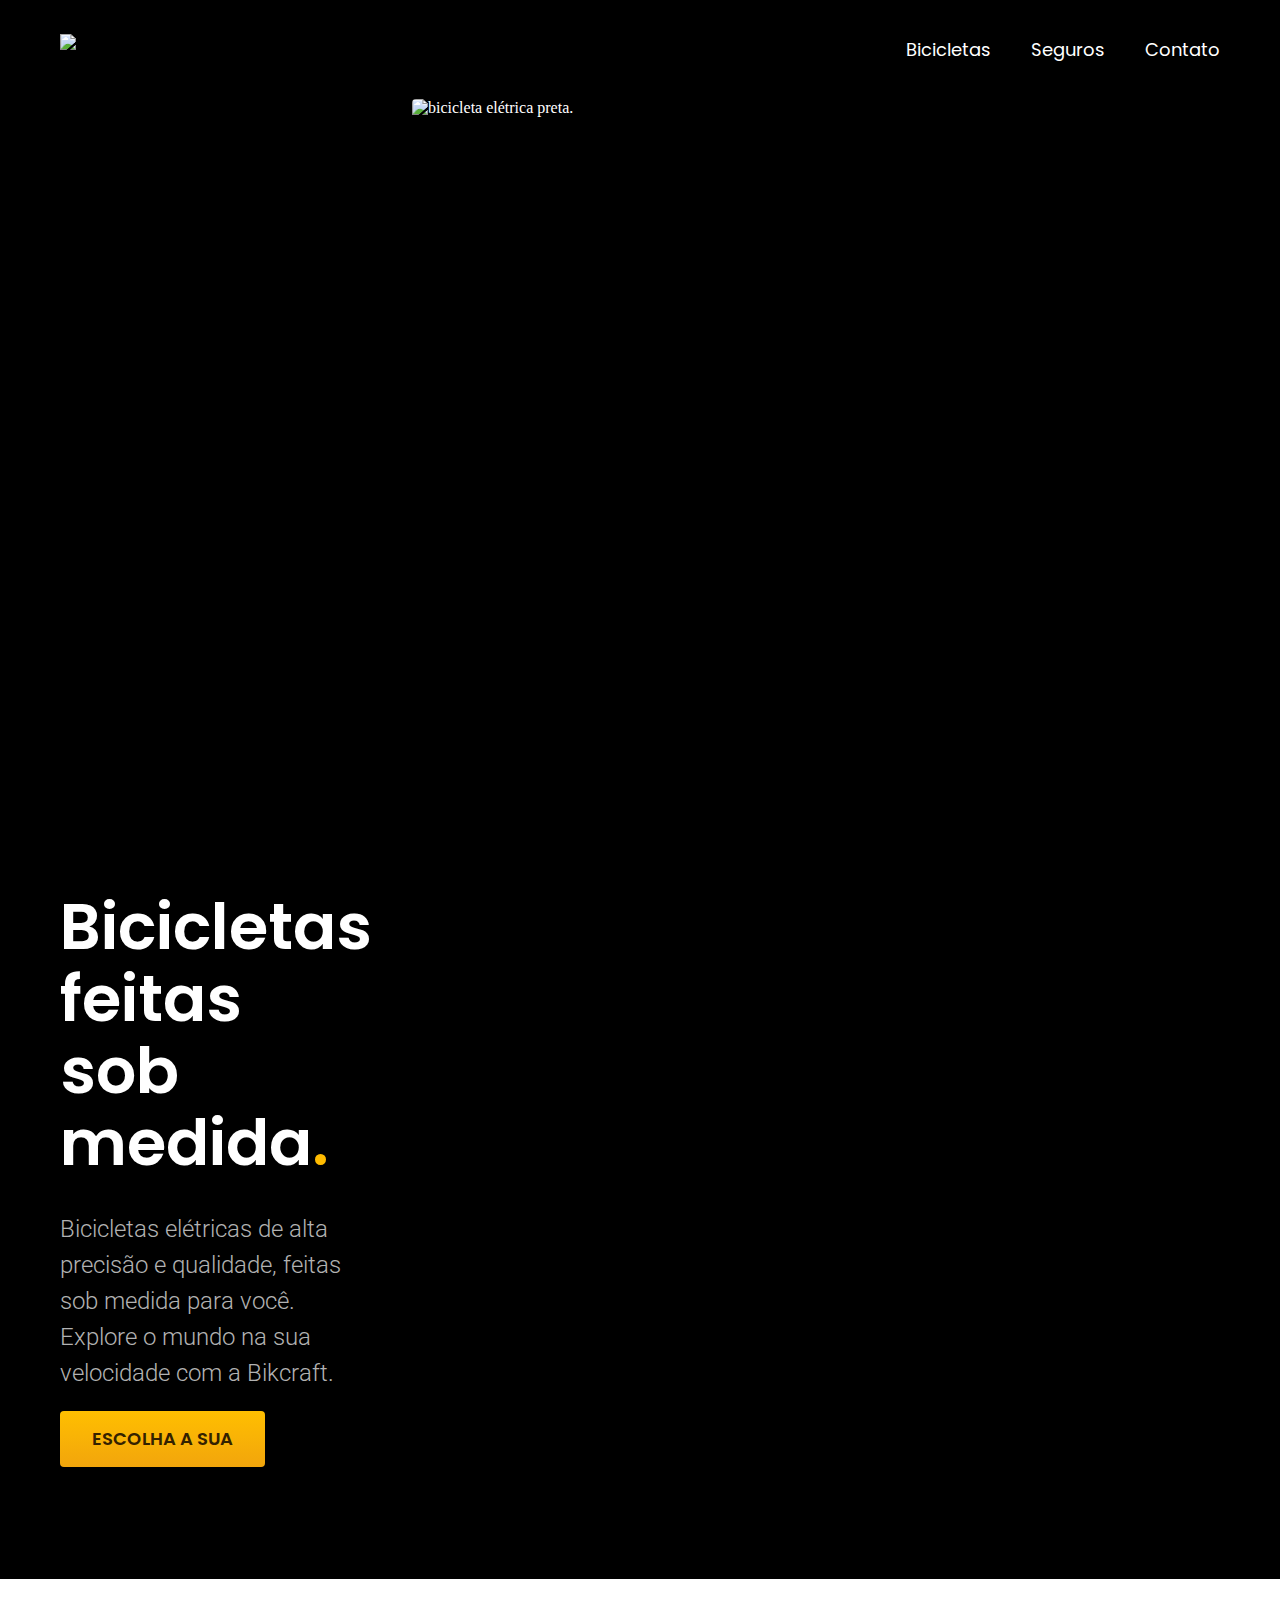
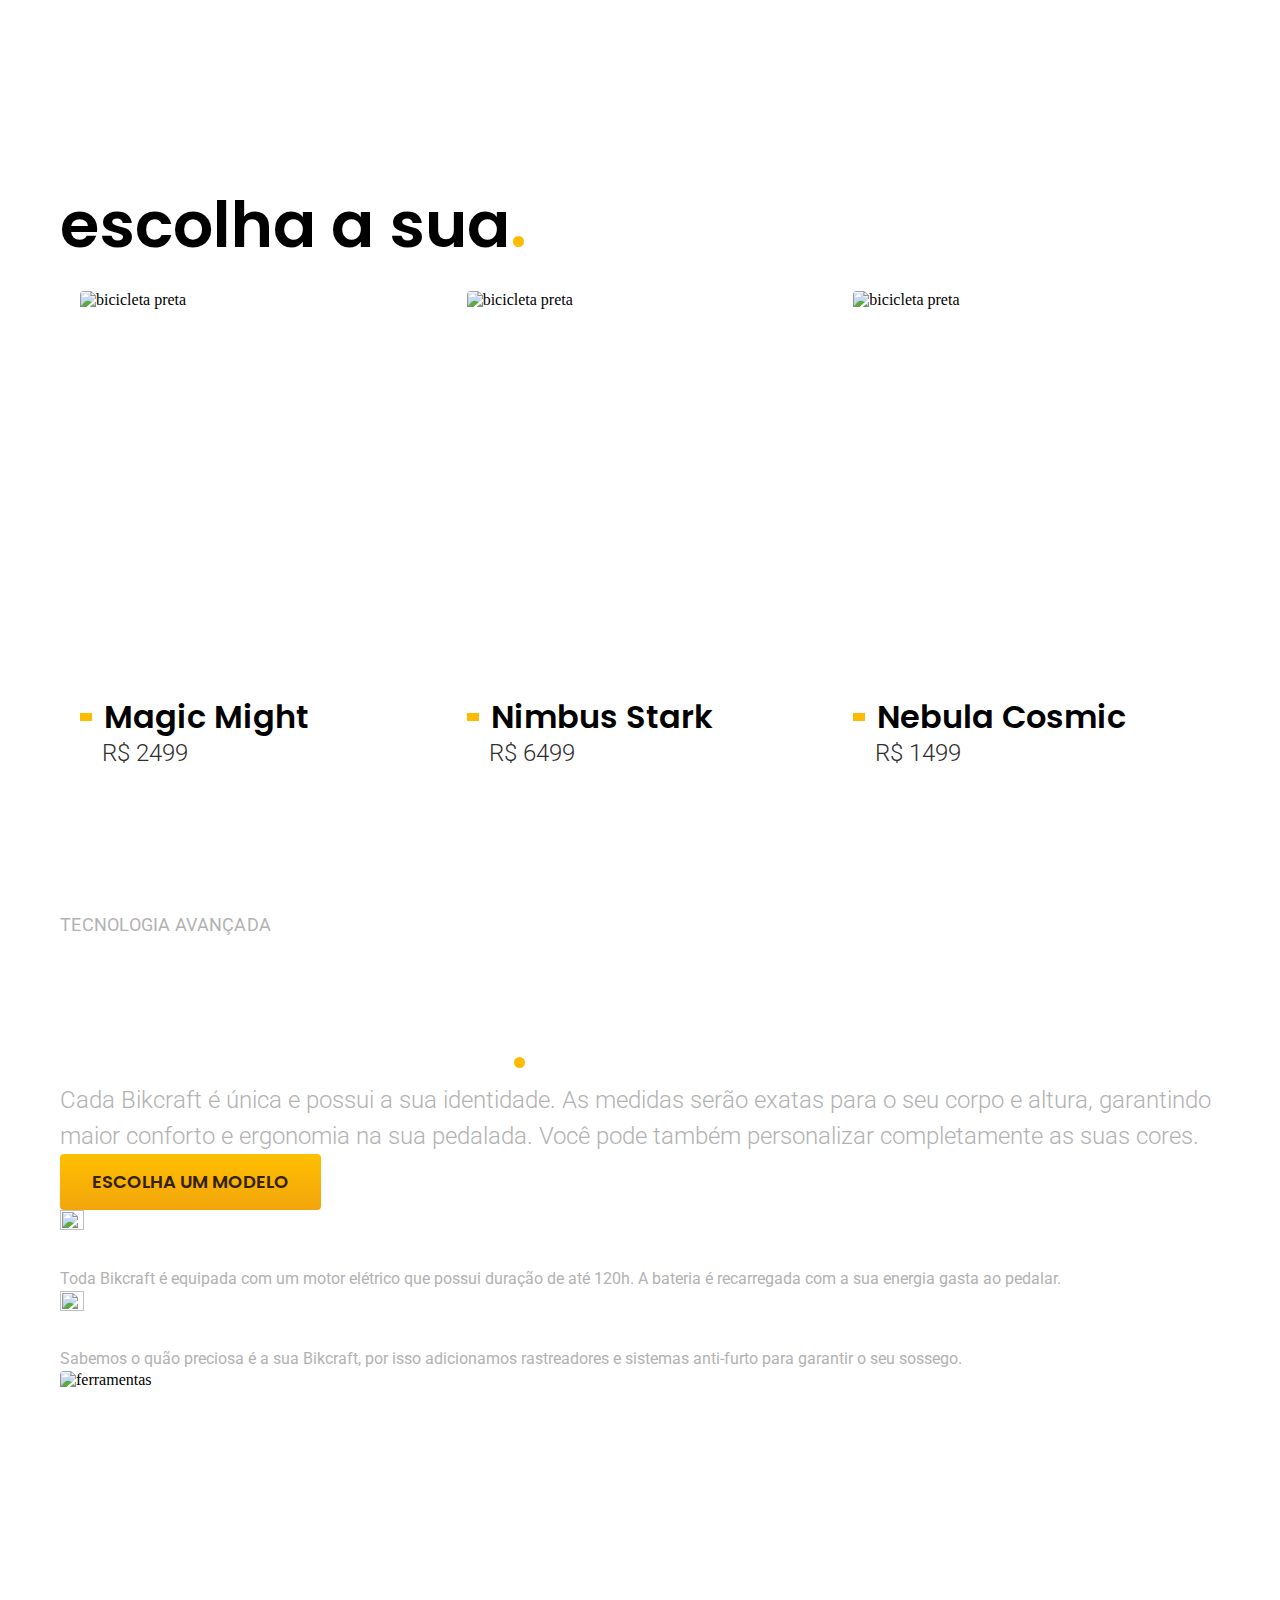
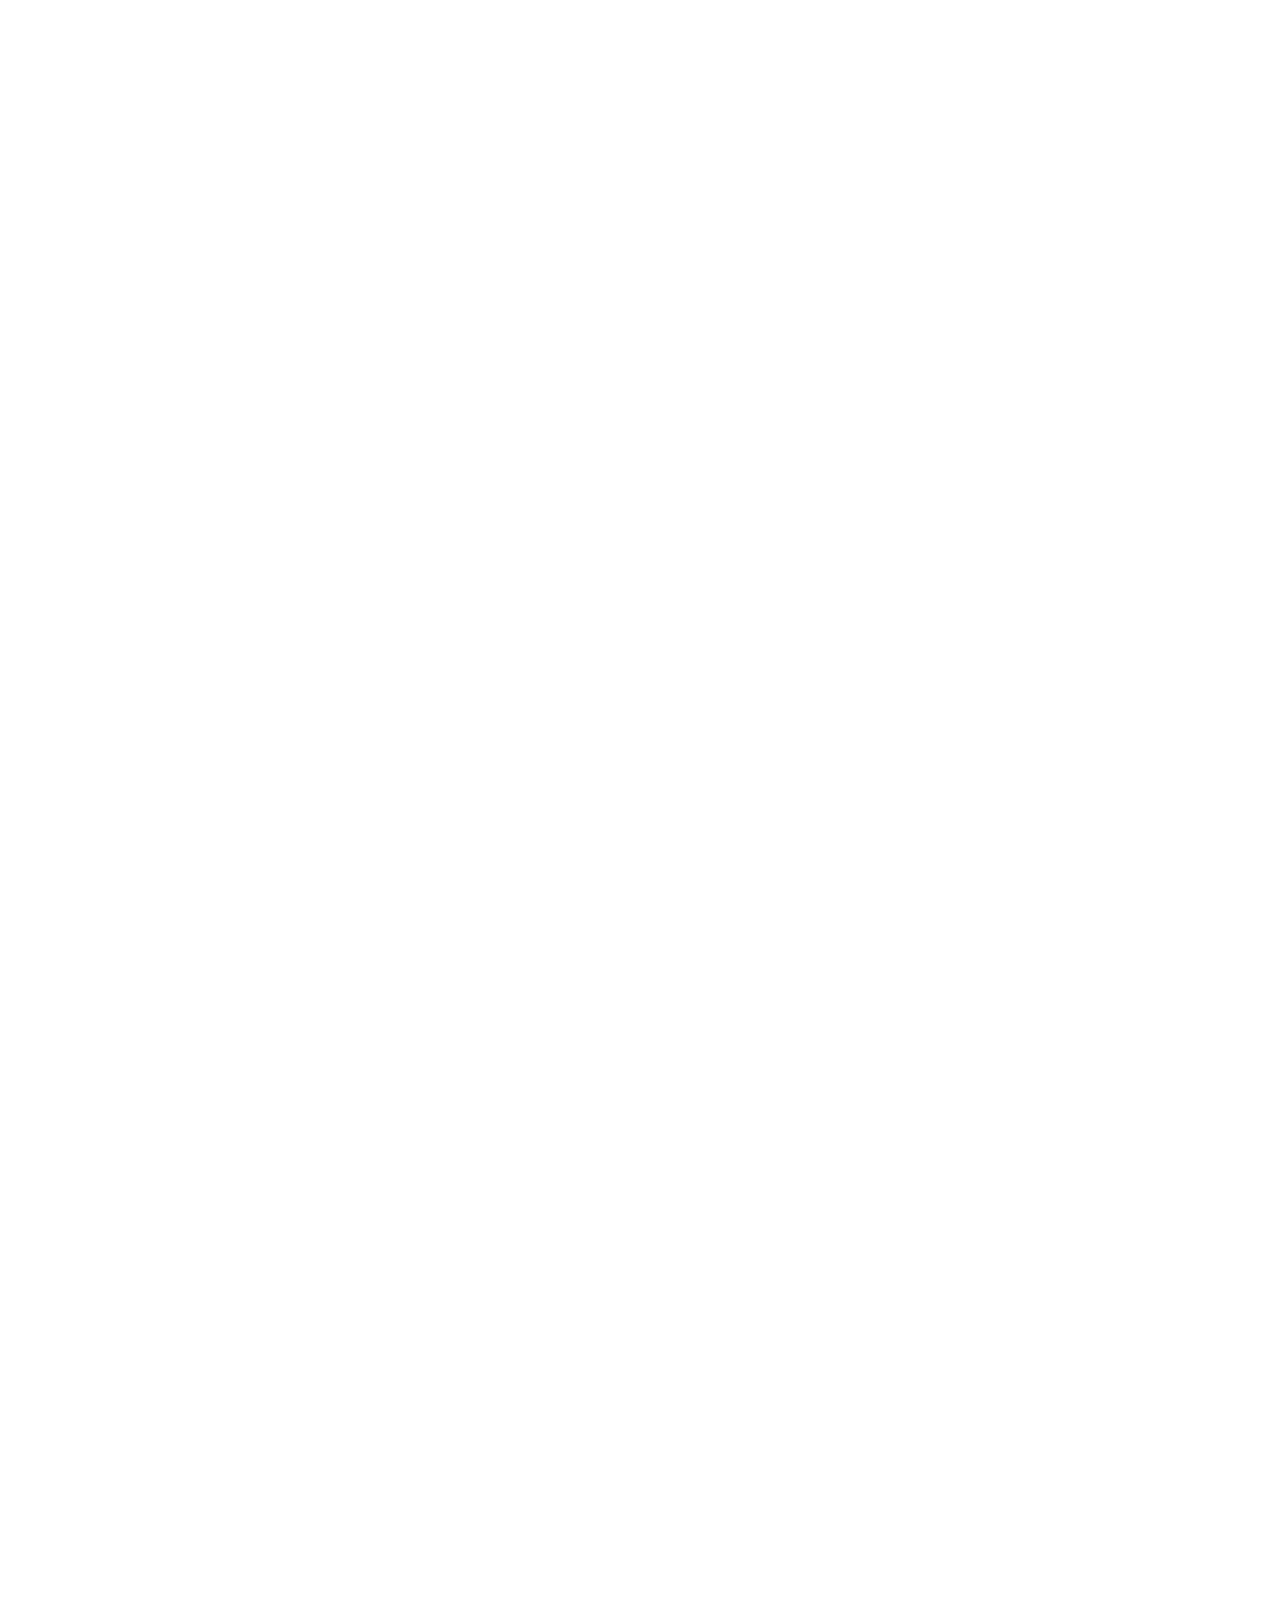
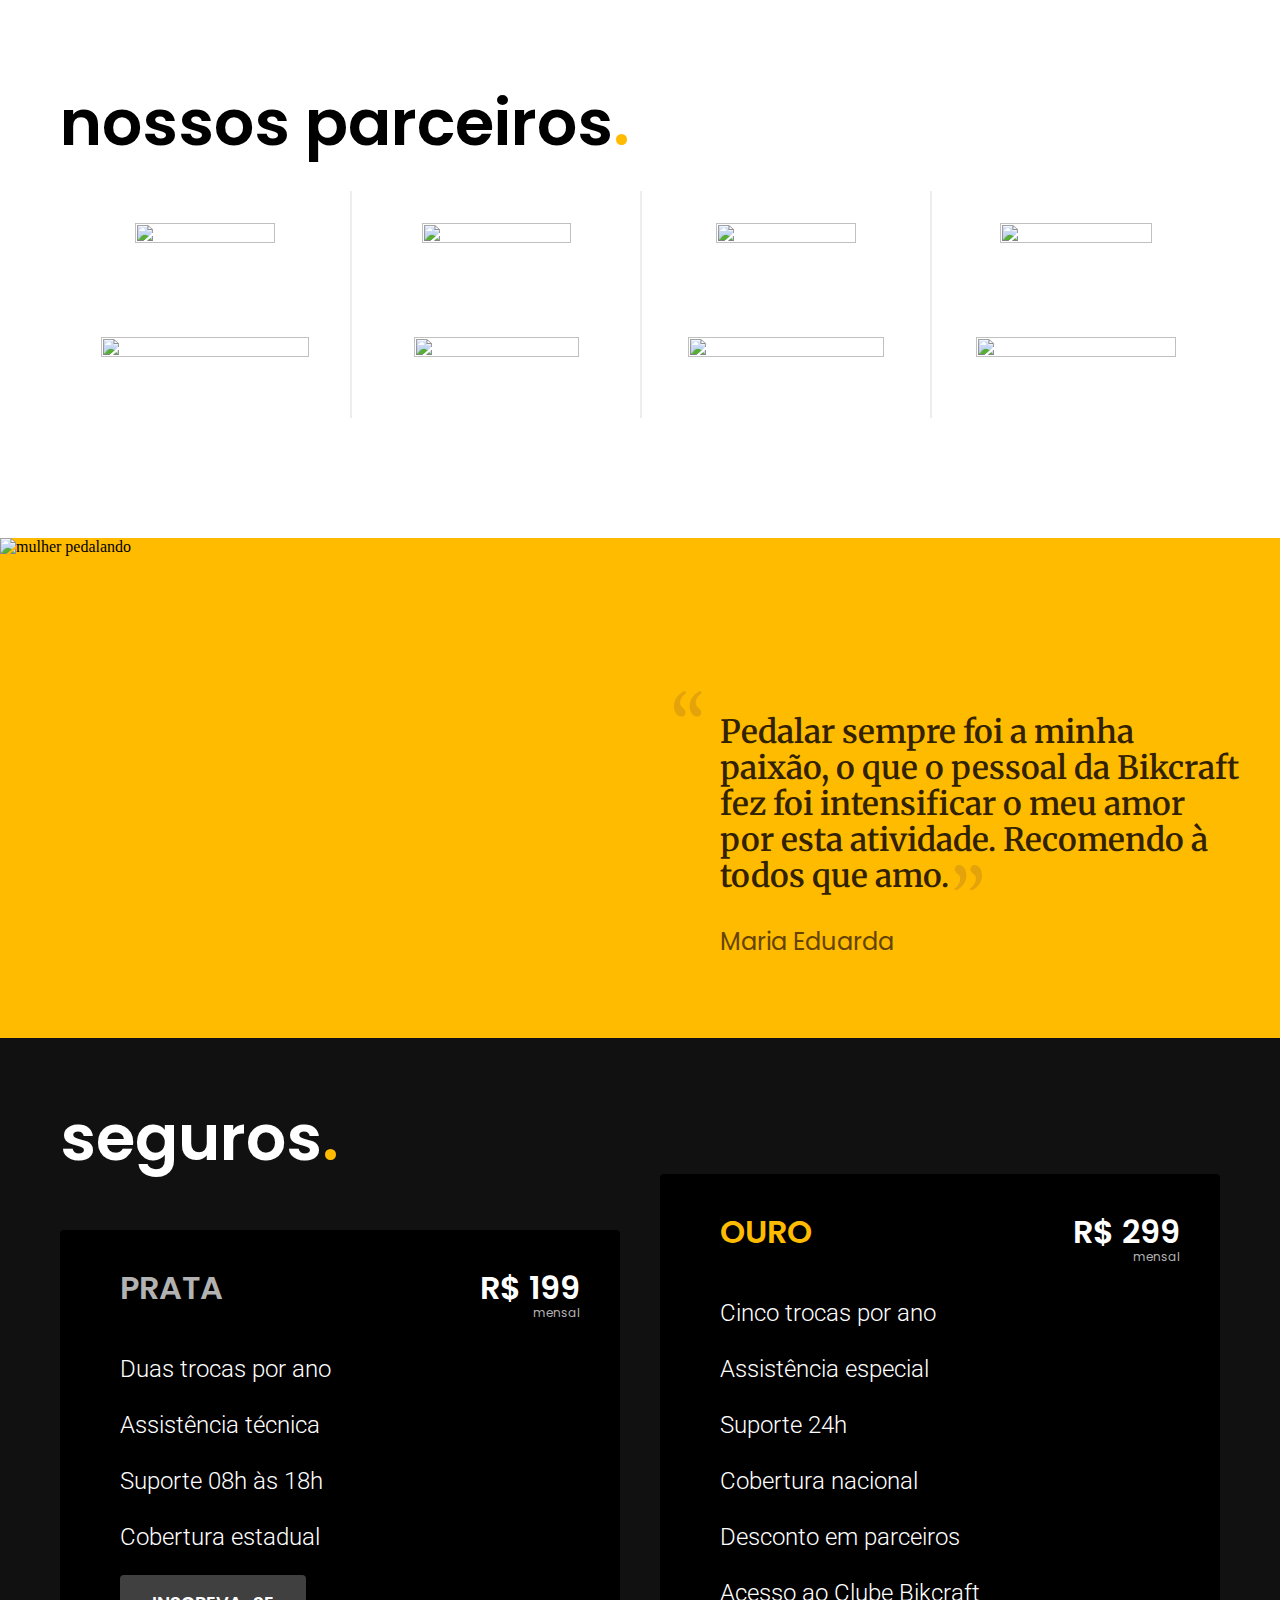
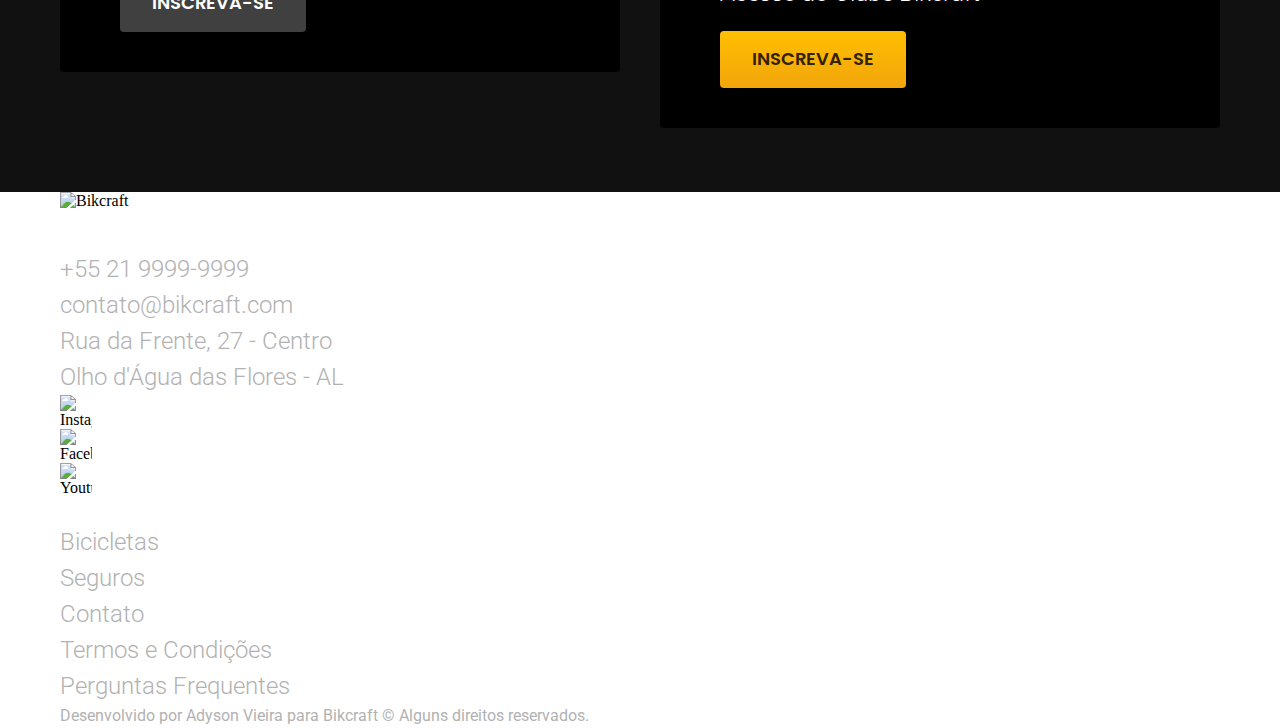
==== commit ac5cbf96: "codando js" ====
--- a/index.html
+++ b/index.html
@@ -188,5 +188,8 @@
             <p class="footer-copy texto-s cor-500">Desenvolvido por Adyson Vieira para Bikcraft © Alguns direitos reservados.</p>
         </div>
     </footer>
+
+    <script src="main.js"></script>
+    
 </body>
 </html>